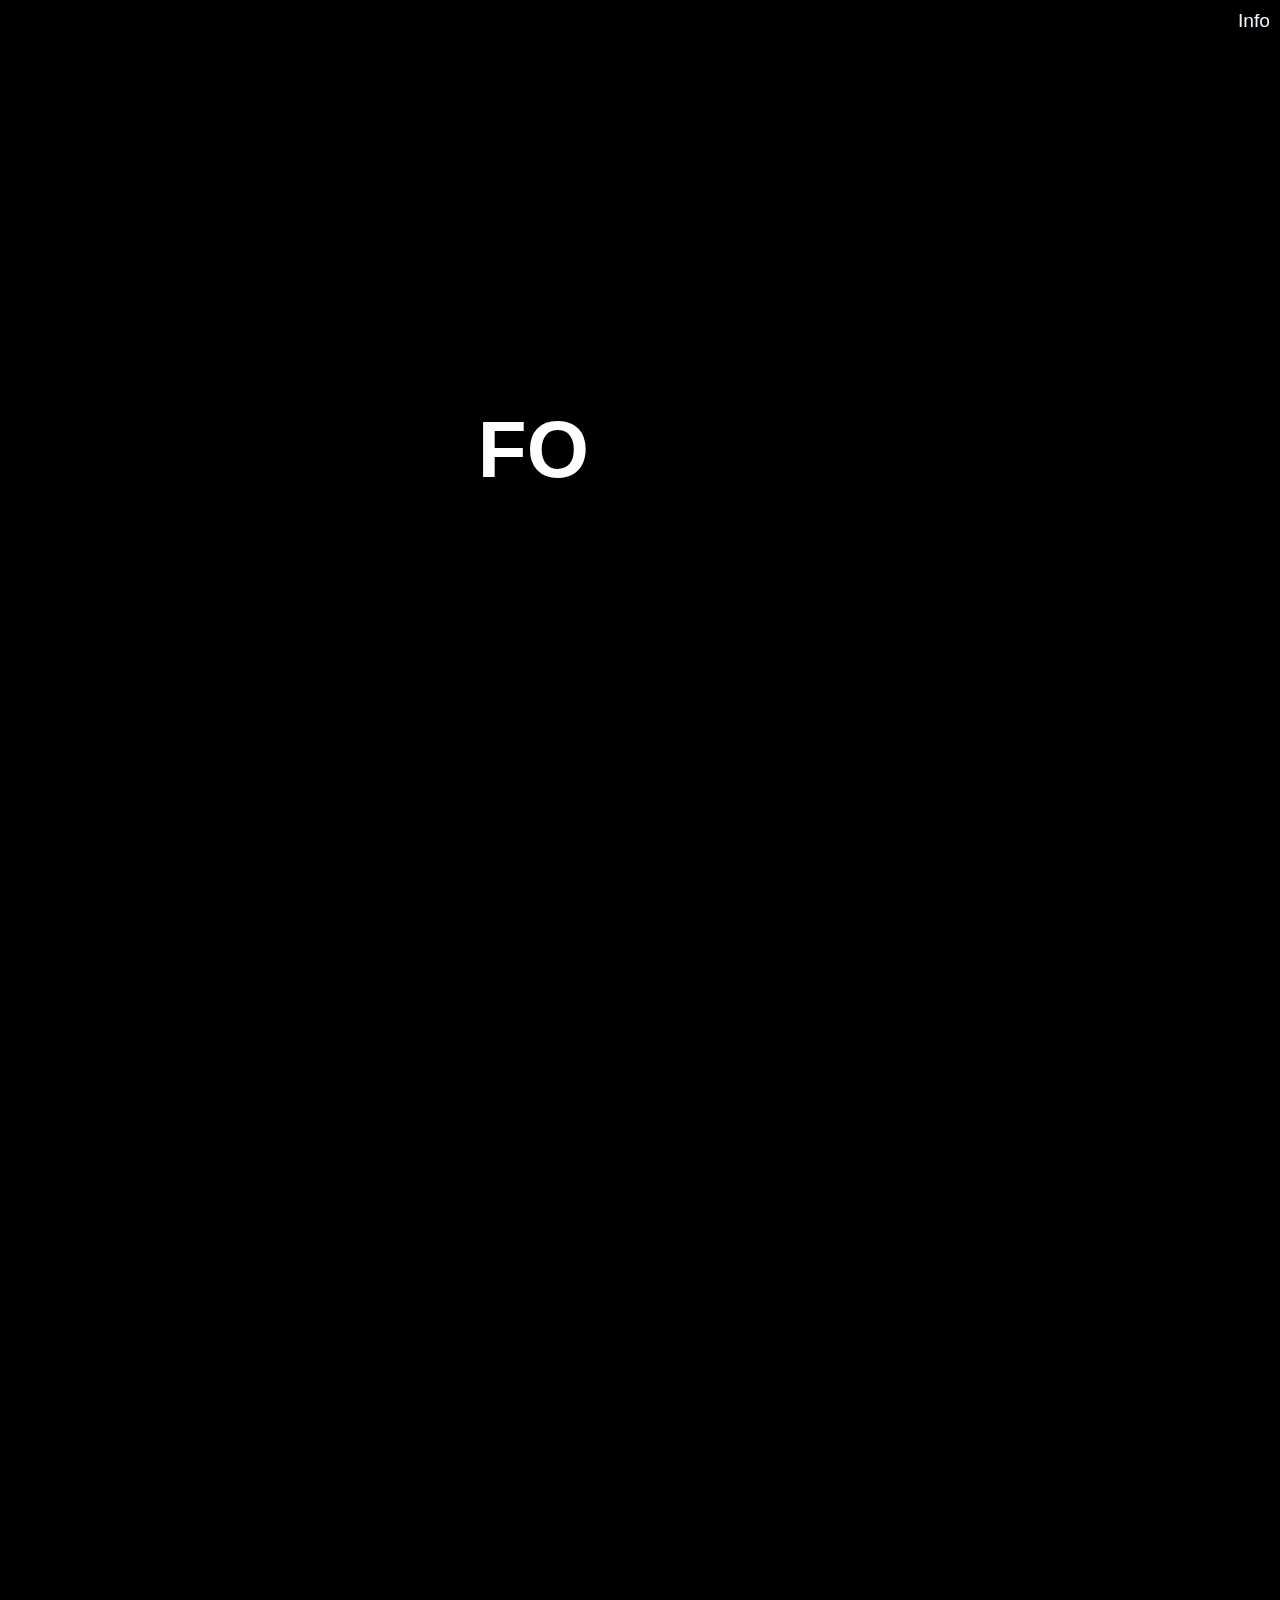
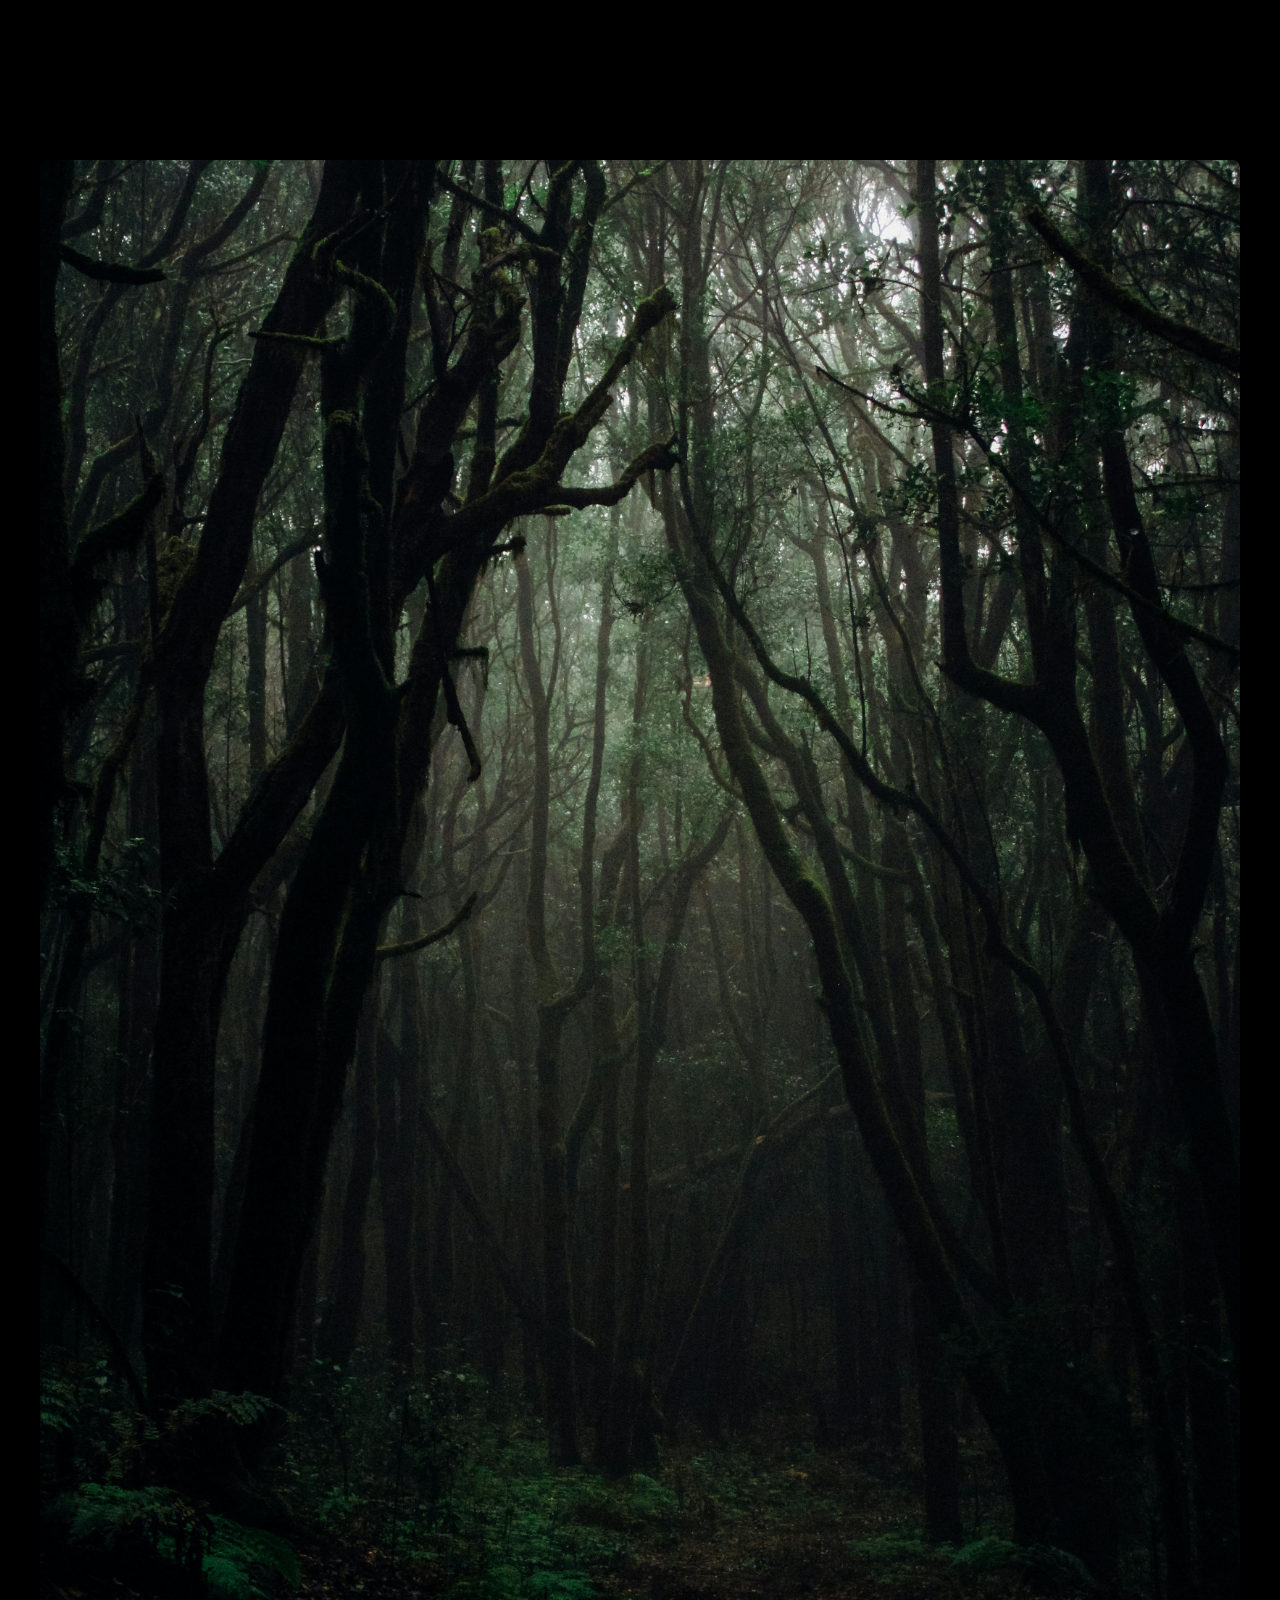
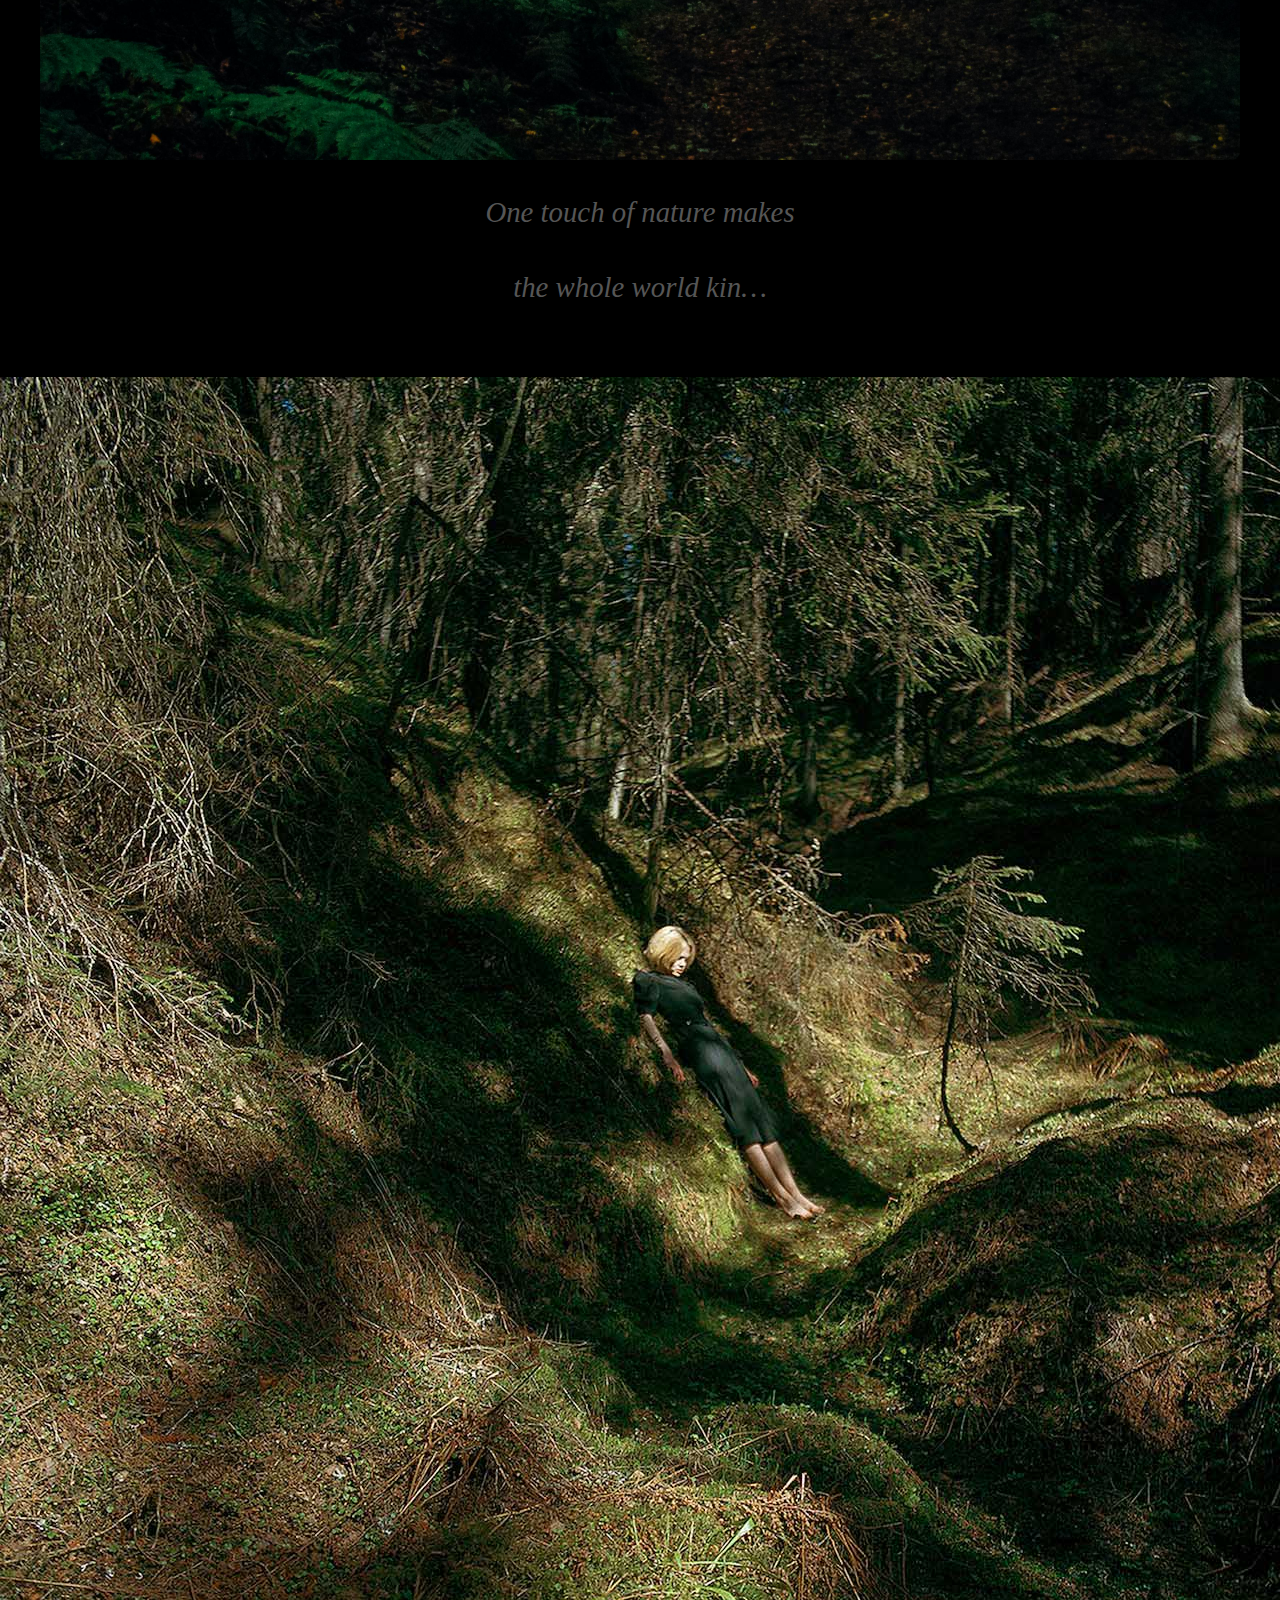
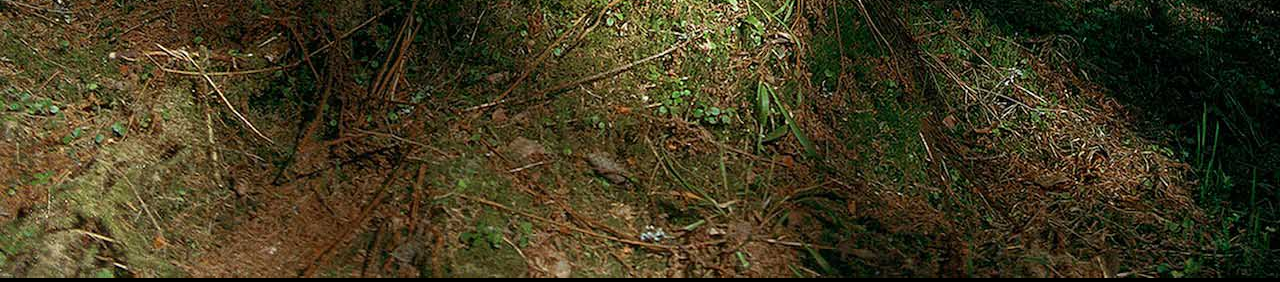
==== index.html @ b98277b2 "Add files via upload" ====
<!DOCTYPE html>
<html lang="en">
<head>
  <meta charset="UTF-8">
  <meta name="viewport" content="width=device-width, initial-scale=1.0">
  <title>Forest Effect</title>
  
  
  <link rel="stylesheet" href="forest1.css">
</head>
<body>
 
  <a class="info-link" href="info page.html" target="_blank">Info</a>


  <div class="container">
    <span class="fragment">F</span>
    <span class="fragment">O</span>
    <span class="fragment">R</span>
    <span class="fragment">E</span>
    <span class="fragment">S</span>
    <span class="fragment">T</span>
  </div>


  <div class="spacer"></div>

 
  <div class="image-container">
    <img src="images/for1.jpg" alt="Forest Image">
  </div>

 
  <script src="forest1.js"></script>

  <div class="spacer-paragraph"></div>
 
 <p> 
  One touch of nature makes </p> <p>the whole world kin…
  
 </p>
 
 <spacer-paragraph>— TROILUS AND CRESSIDA, ACT 3 SCENE 3, Shakespeare  </spacer-paragraph>


 <div class="image">
  <img src="images/Photo__Noora.jpg" alt="">
</div>

</body>
</html>
---- forest1.css ----
body {
    background-color: rgb(0, 0, 0);
    color: aliceblue;
    font-family: 'Punto', sans-serif;
    margin: 0;
    padding: 0;
    overflow-x: hidden;
  }
  
  .info-link {
    position: fixed;
    top: 10px;
    right: 10px;
    text-decoration: none;
    font-size: 1.2rem;
    color: aliceblue;
    transition: font-size 0.2s ease;
  }
  
  .info-link:hover {
    font-size: 1.5rem;
  }
  
  .container {
    display: flex;
    justify-content: center;
    align-items: center;
    height: 100vh;
    text-align: center;
  }
  
  .fragment {
    font-size: 5rem;
    font-weight: bold;
    display: inline-block;
    color: white;
  }
  
  .image-container {
    width: 100%;
    display: flex;
    justify-content: center;
    align-items: center;
    margin-top: 50px;
  }
  
  .image-container img {
    width: 100%;
    max-width: 1200px;
    height: auto;
    border-radius: 8px;
  }

  .spacer {
    height: 90vh;
  }
  
 
  html {
    scroll-behavior: smooth;
  }


p {
  font-family: Georgia, italic,serif;
  font-size: 1.8rem;
  line-height: 1.6;
  max-width: 40em;
  margin: 1em auto;
  padding: 0;
  text-align: center;
  font-style: italic; 
  color: #555; 
}


spacer-paragraph {
    font-family: Georgia, serif;
    font-size: 0.9rem;
    font-style: italic;
    font-weight: 500; 
    color: #3c3c3c; 
    text-align: center;
    display: block; 
    margin: 1.5em auto; 
    opacity: 0; 
    transform: translateY(10px); 
    transition: opacity 0.8s ease-out, transform 0.8s ease-out; 
  }
  
  
  spacer-paragraph.visible {
    opacity: 1; 
    transform: translateY(0); 
  }
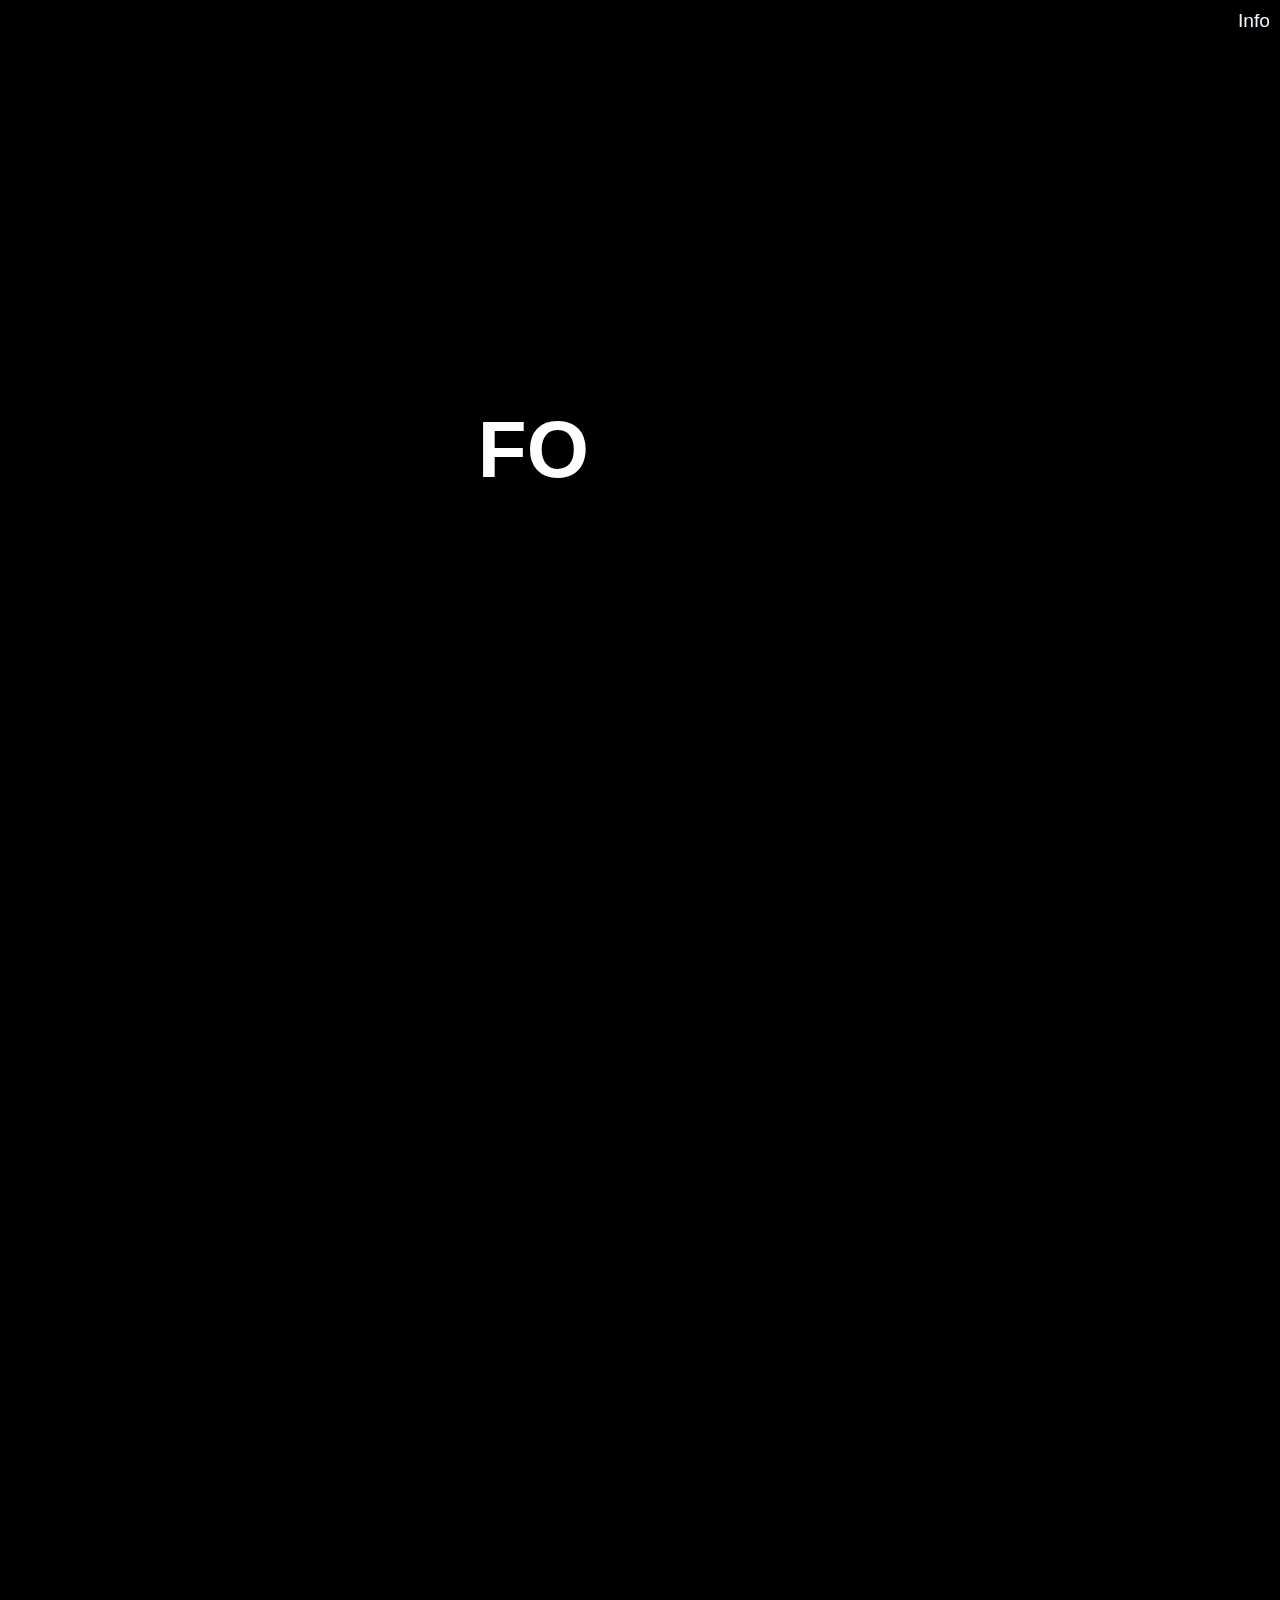
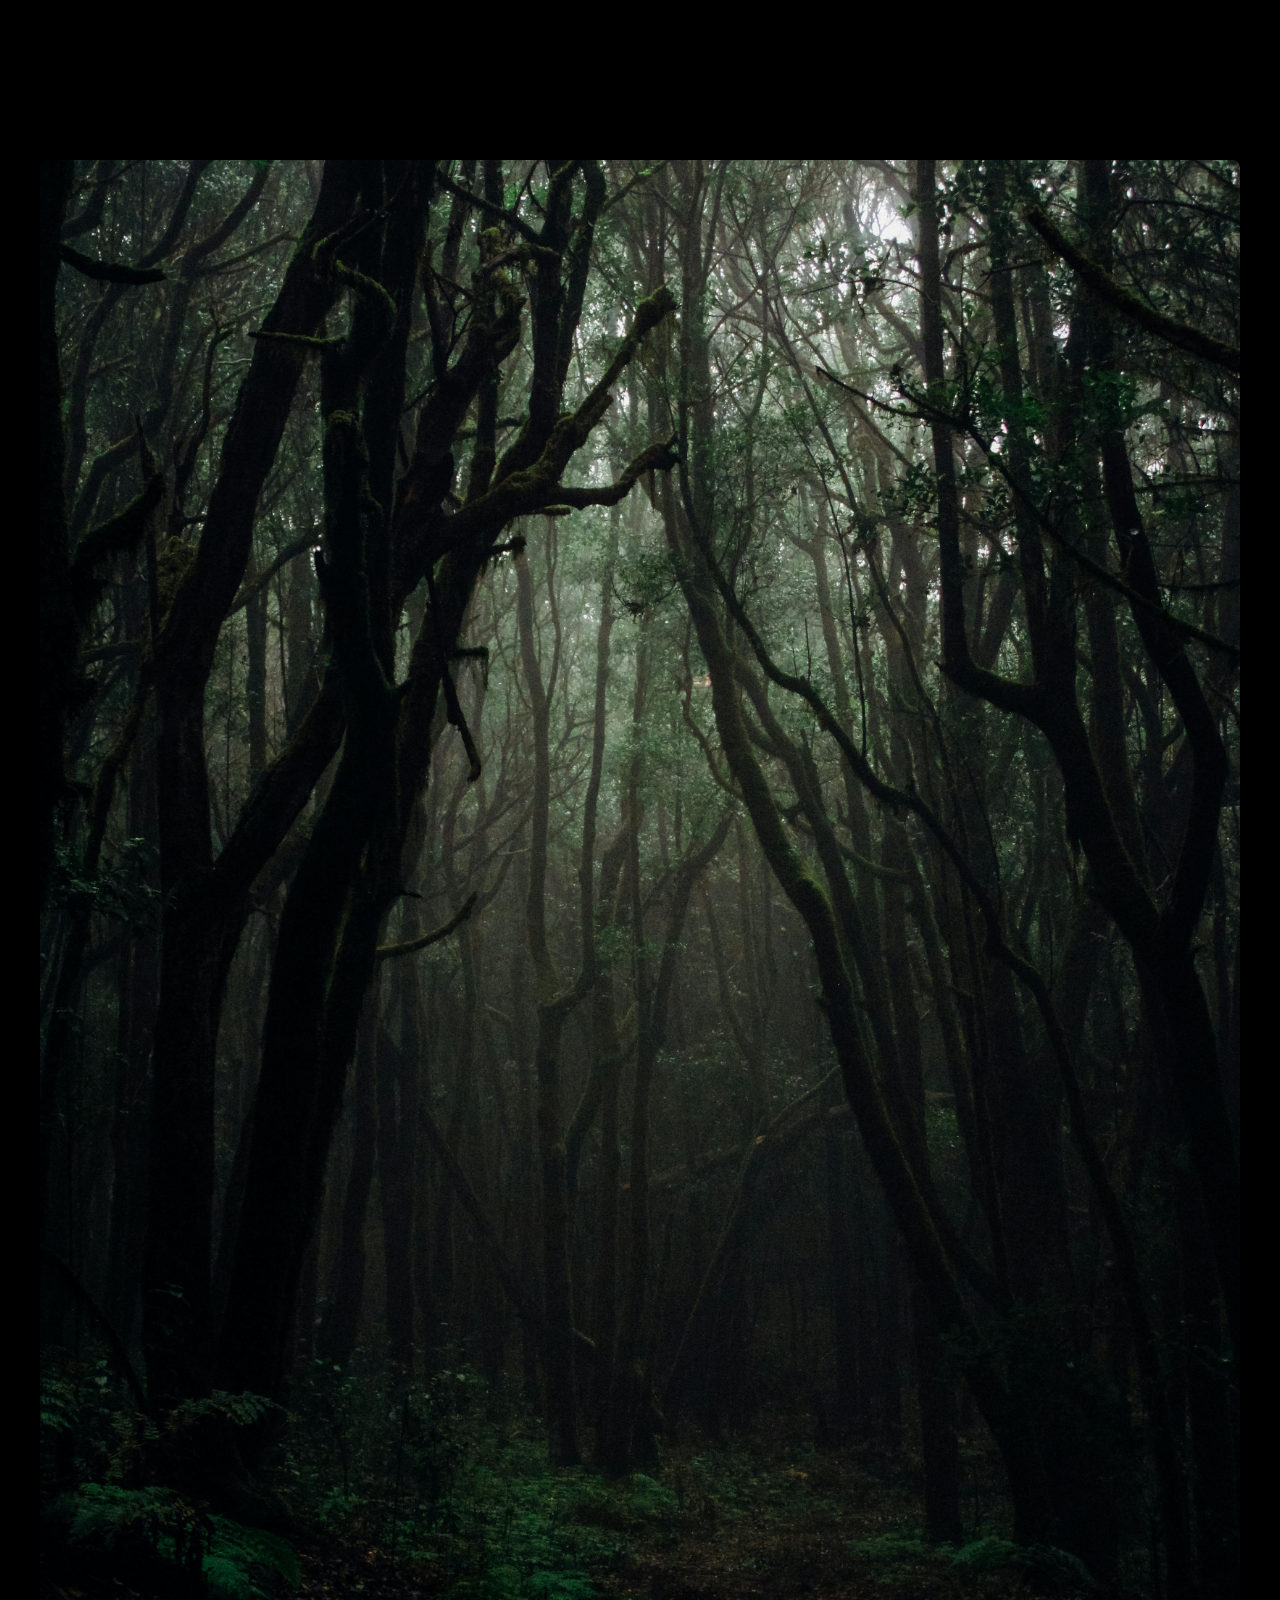
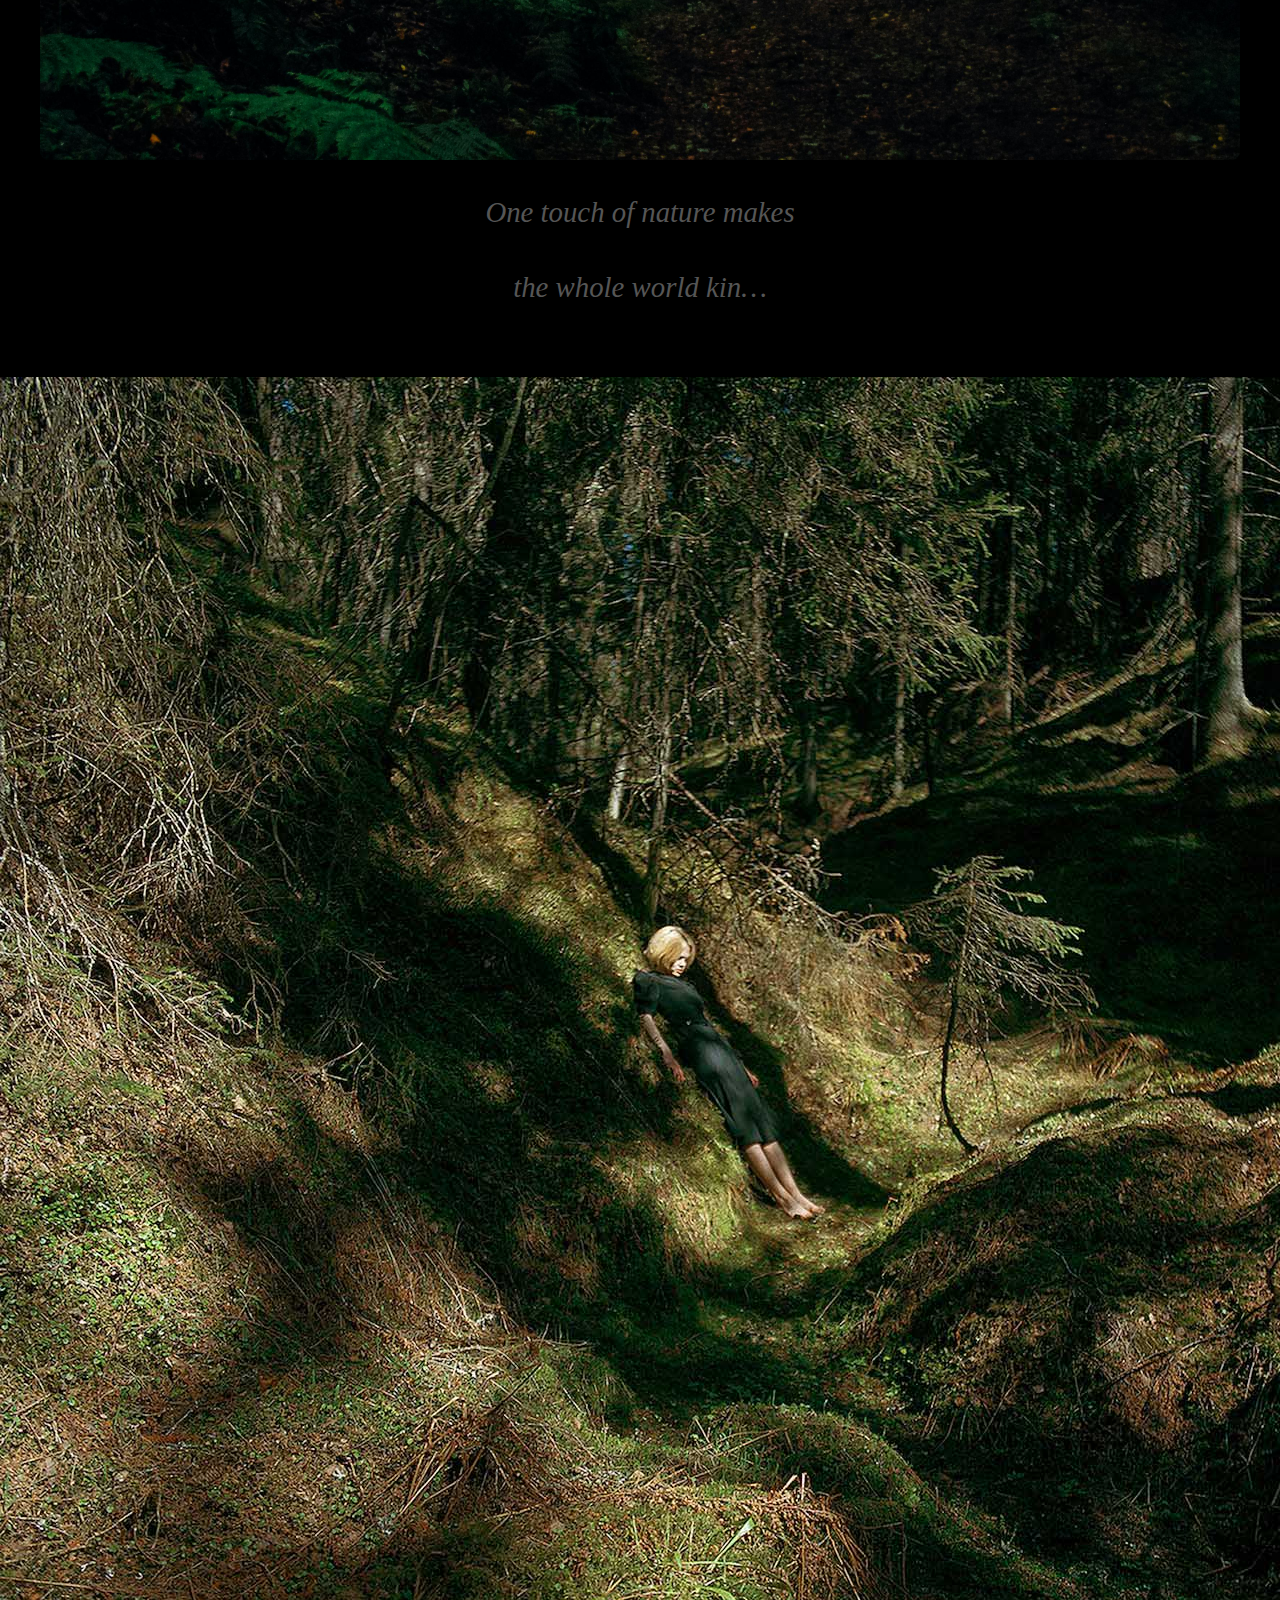
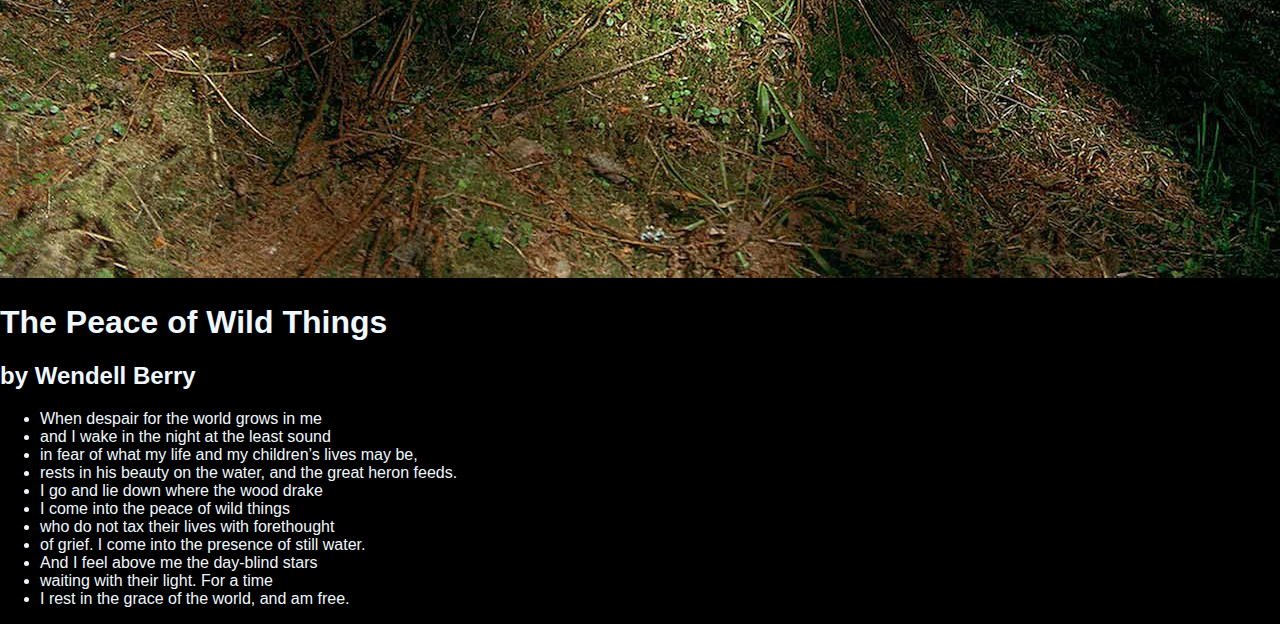
==== commit 7a840f46: "Update index.html" ====
--- a/index.html
+++ b/index.html
@@ -40,12 +40,39 @@
   
  </p>
  
- <spacer-paragraph>— TROILUS AND CRESSIDA, ACT 3 SCENE 3, Shakespeare  </spacer-paragraph>
+ <spacer-paragraph>— TROILUS AND CRESSIDA, ACT 3 SCENE 3, SHAKESPEARE  </spacer-paragraph>
 
 
- <div class="image">
+ <div class="fadein">
   <img src="images/Photo__Noora.jpg" alt="">
+
+
+
 </div>
+
+<div class="poem">
+  <h1>The Peace of Wild Things
+
+  </h1>
+  <h2>by Wendell Berry</h2>
+  <ul>
+  <li> When despair for the world grows in me </il>
+  
+  <li>and I wake in the night at the least sound</li>
+  <li>in fear of what my life and my children’s lives may be,</li>
+  <li> rests in his beauty on the water, and the great heron feeds. </li>
+    <li> I go and lie down where the wood drake</li>
+    <li>I come into the peace of wild things</li>
+    <li> who do not tax their lives with forethought</li>
+      <li>of grief. I come into the presence of still water.</li>
+      <li>And I feel above me the day-blind stars</li> 
+      <li>waiting with their light. For a time </li>
+      <li>I rest in the grace of the world, and am free.</li>
+  
+    </ul>
+  
+  </div>
+
 
 </body>
 </html>
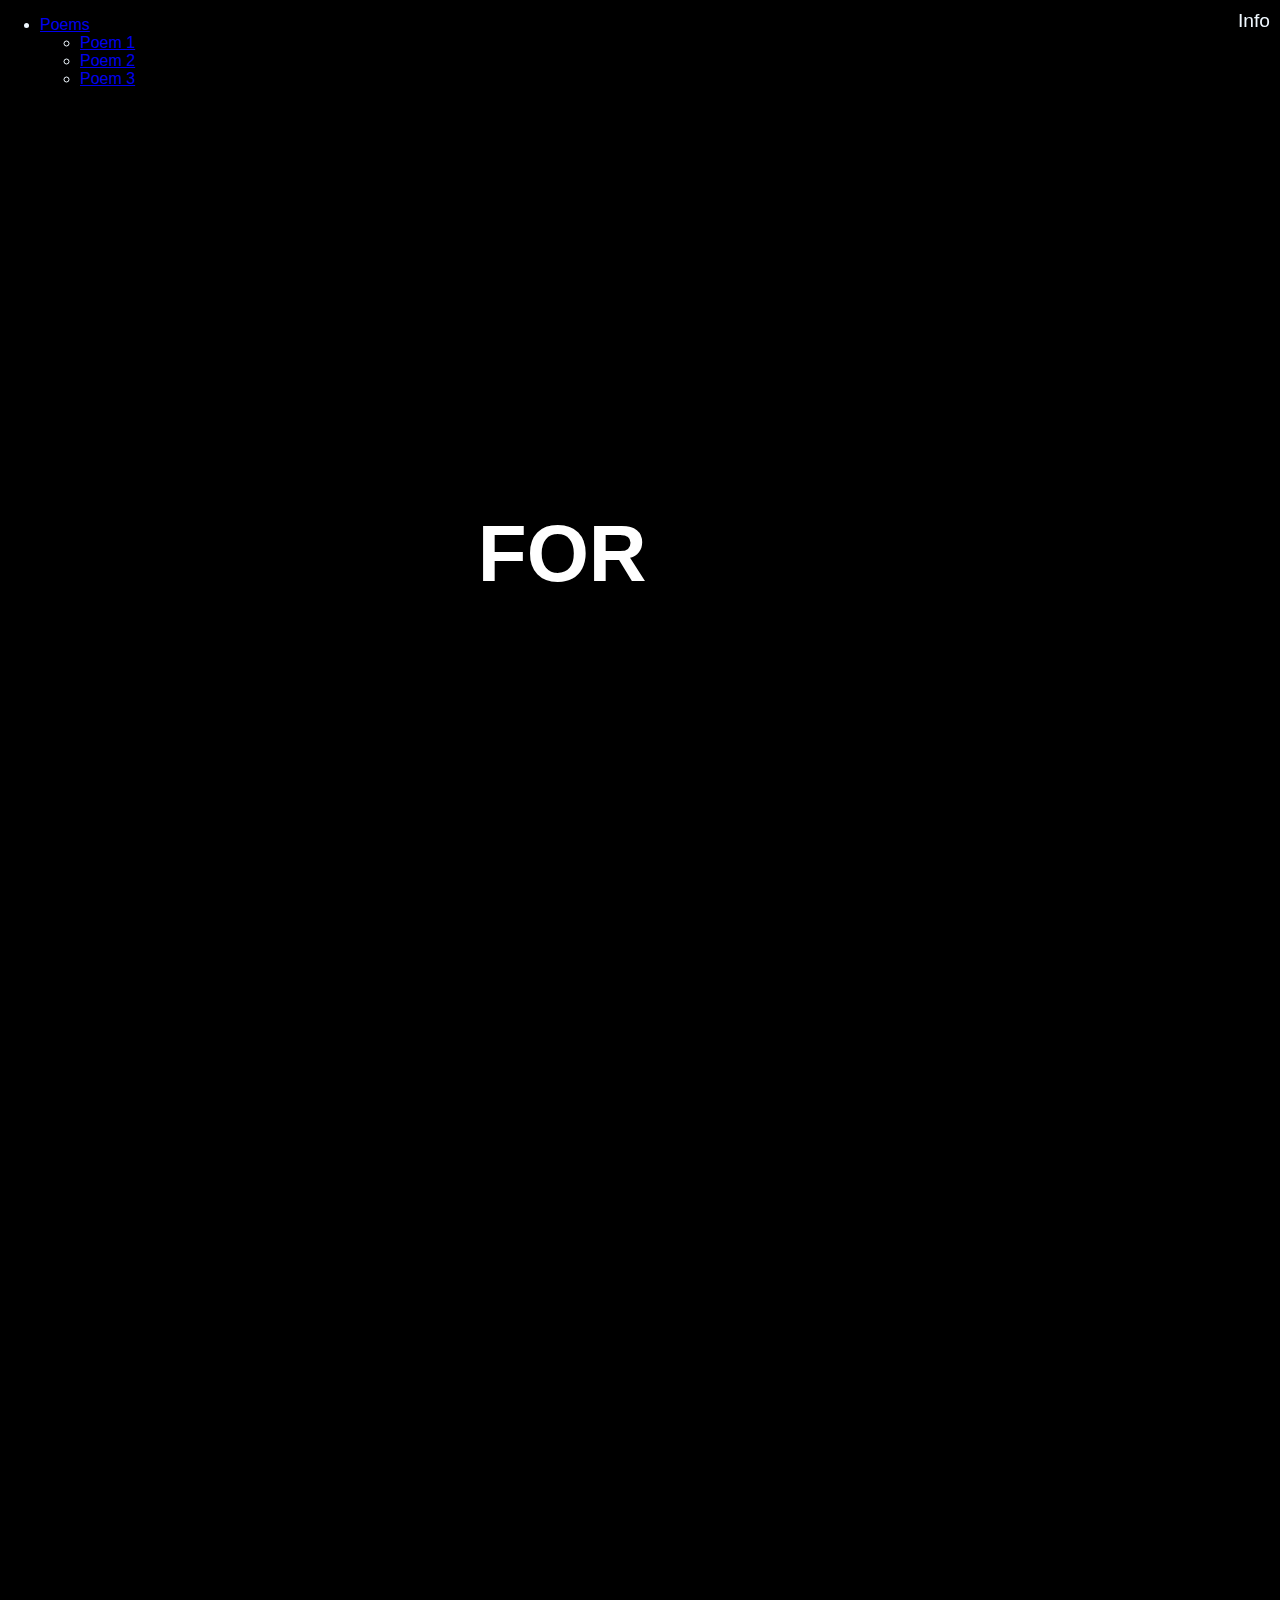
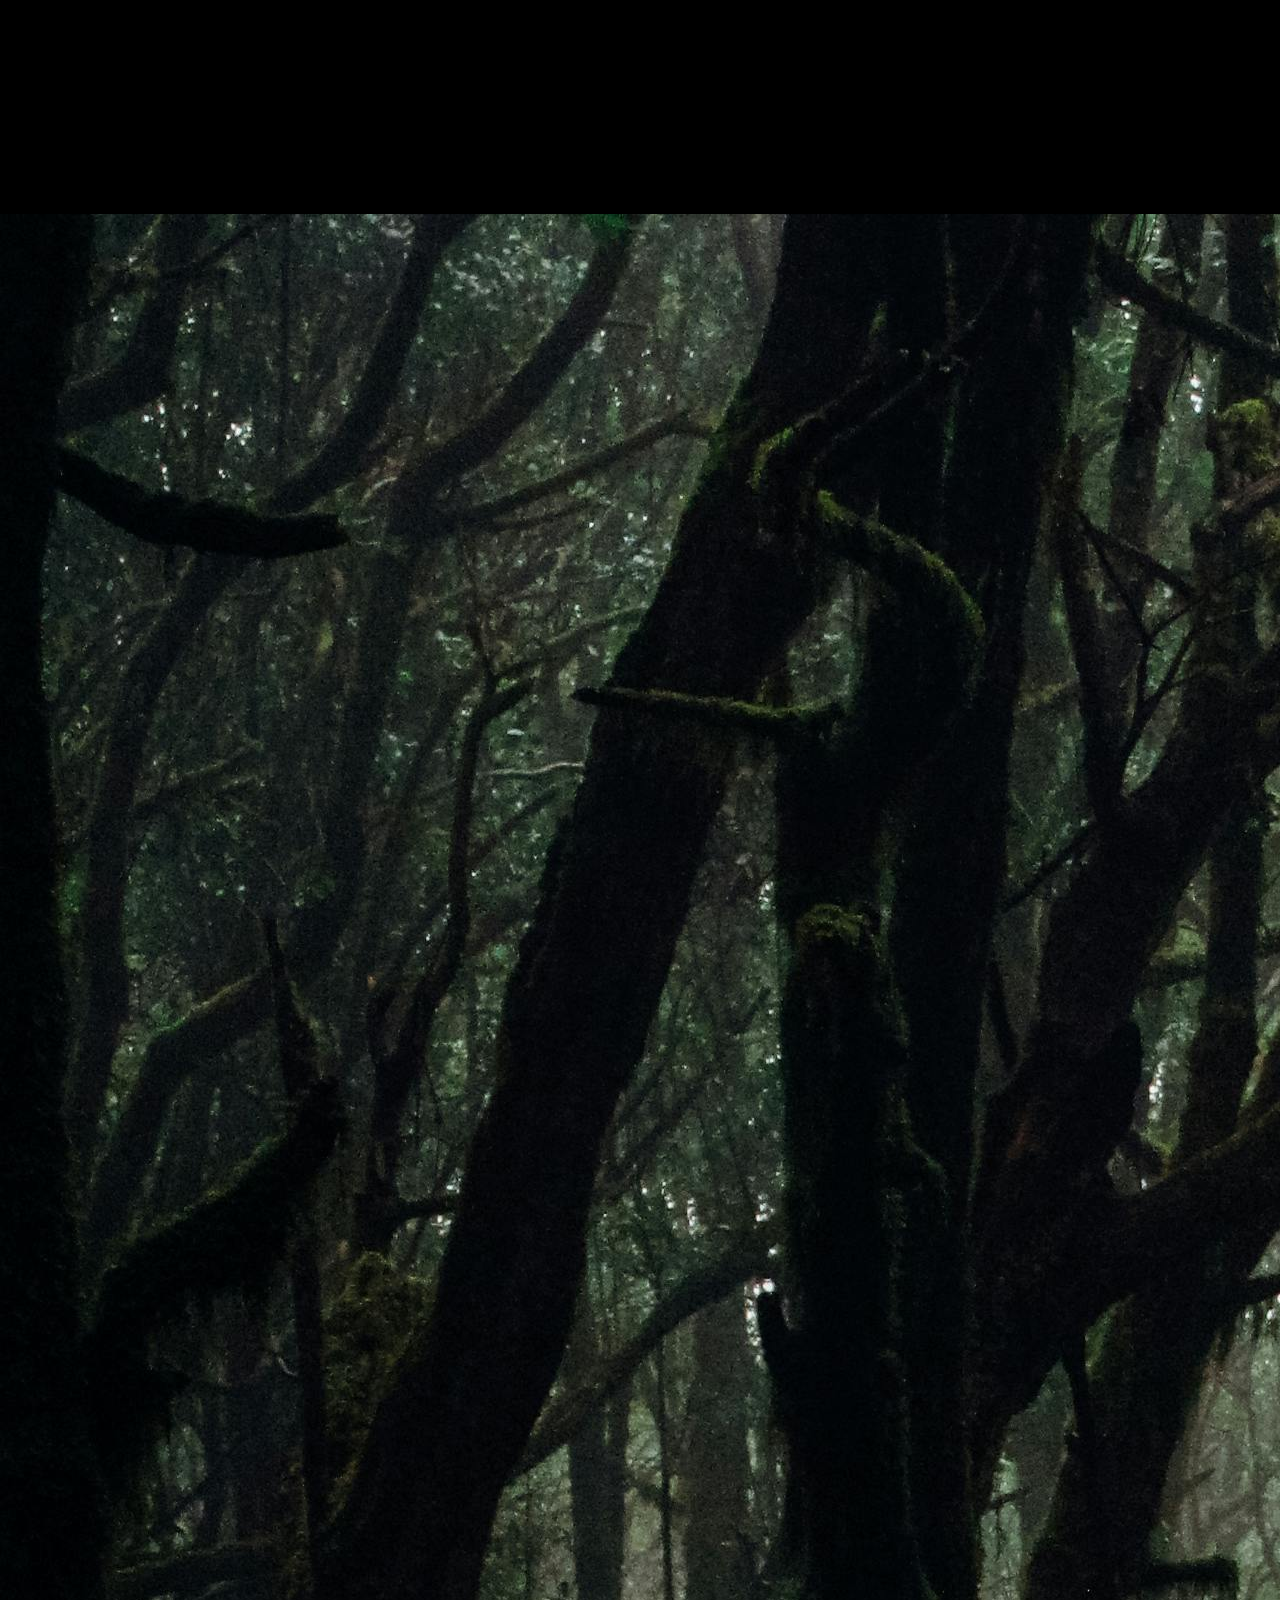
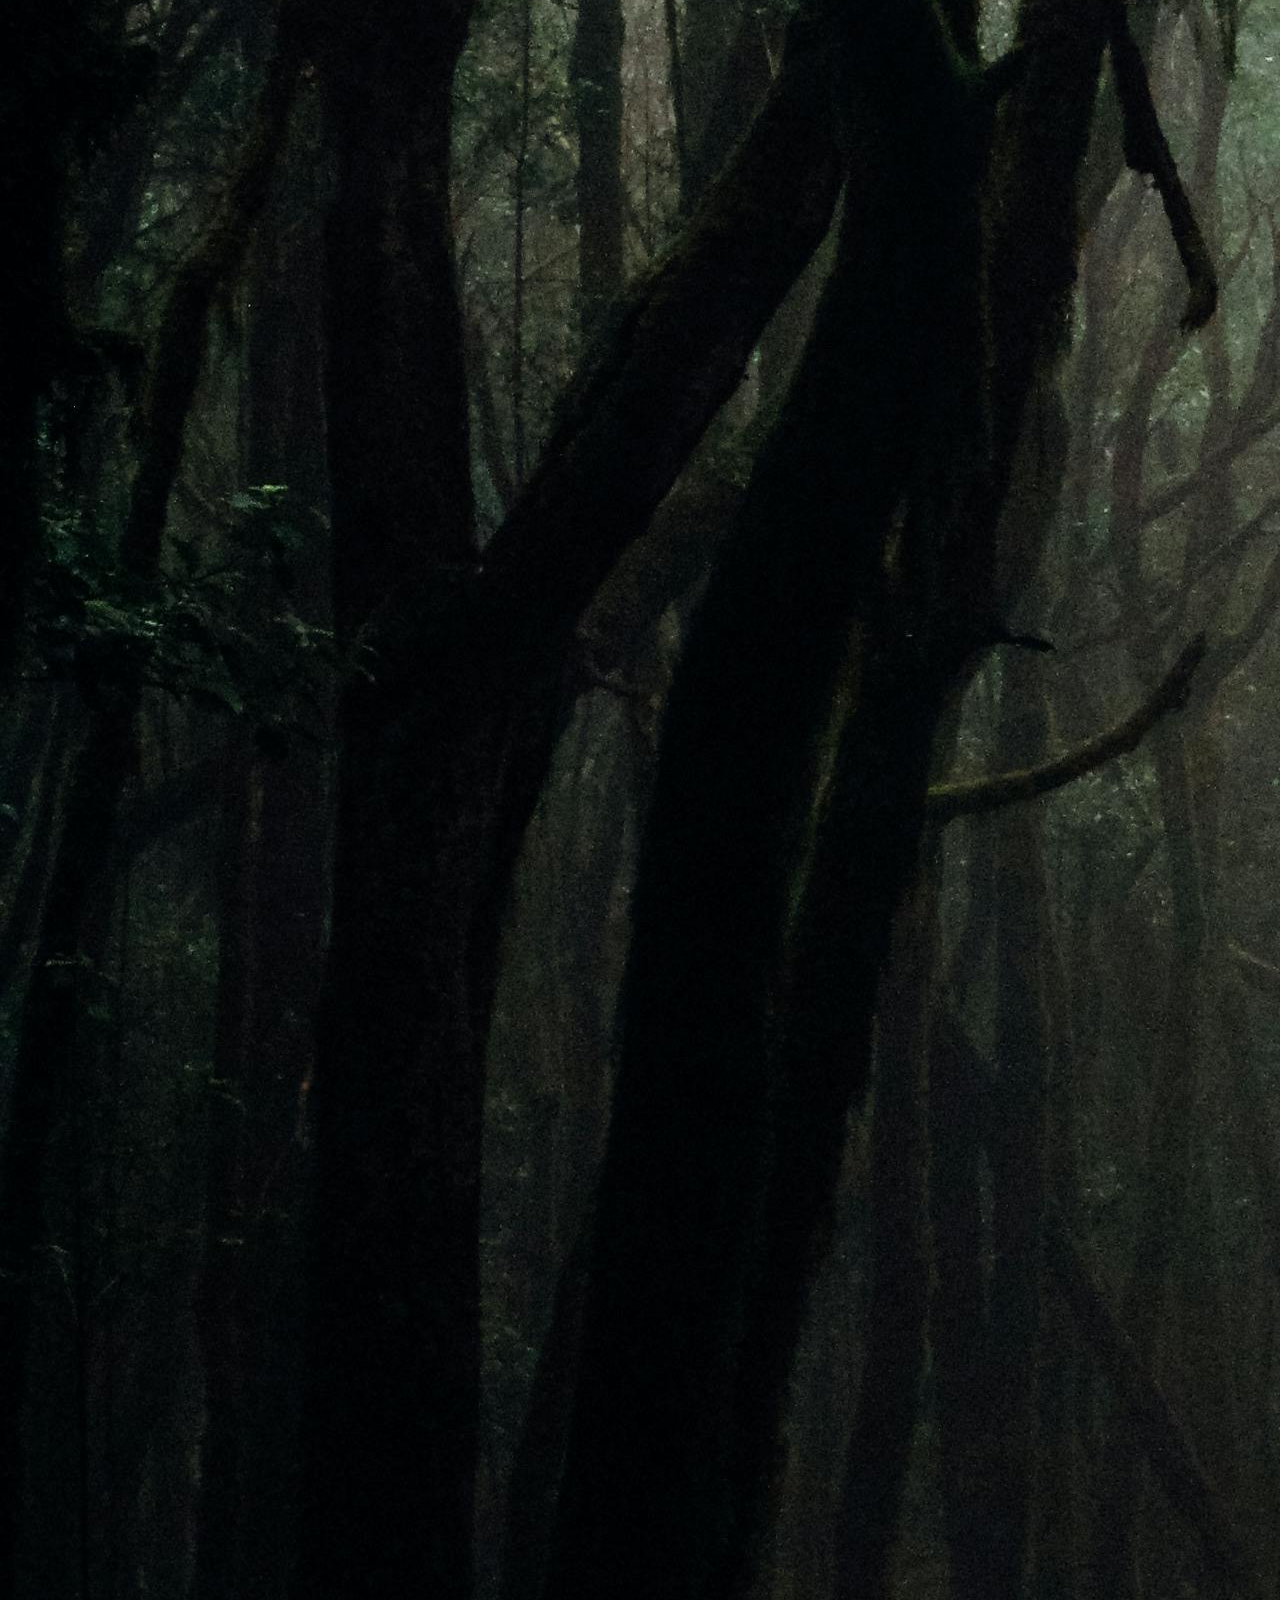
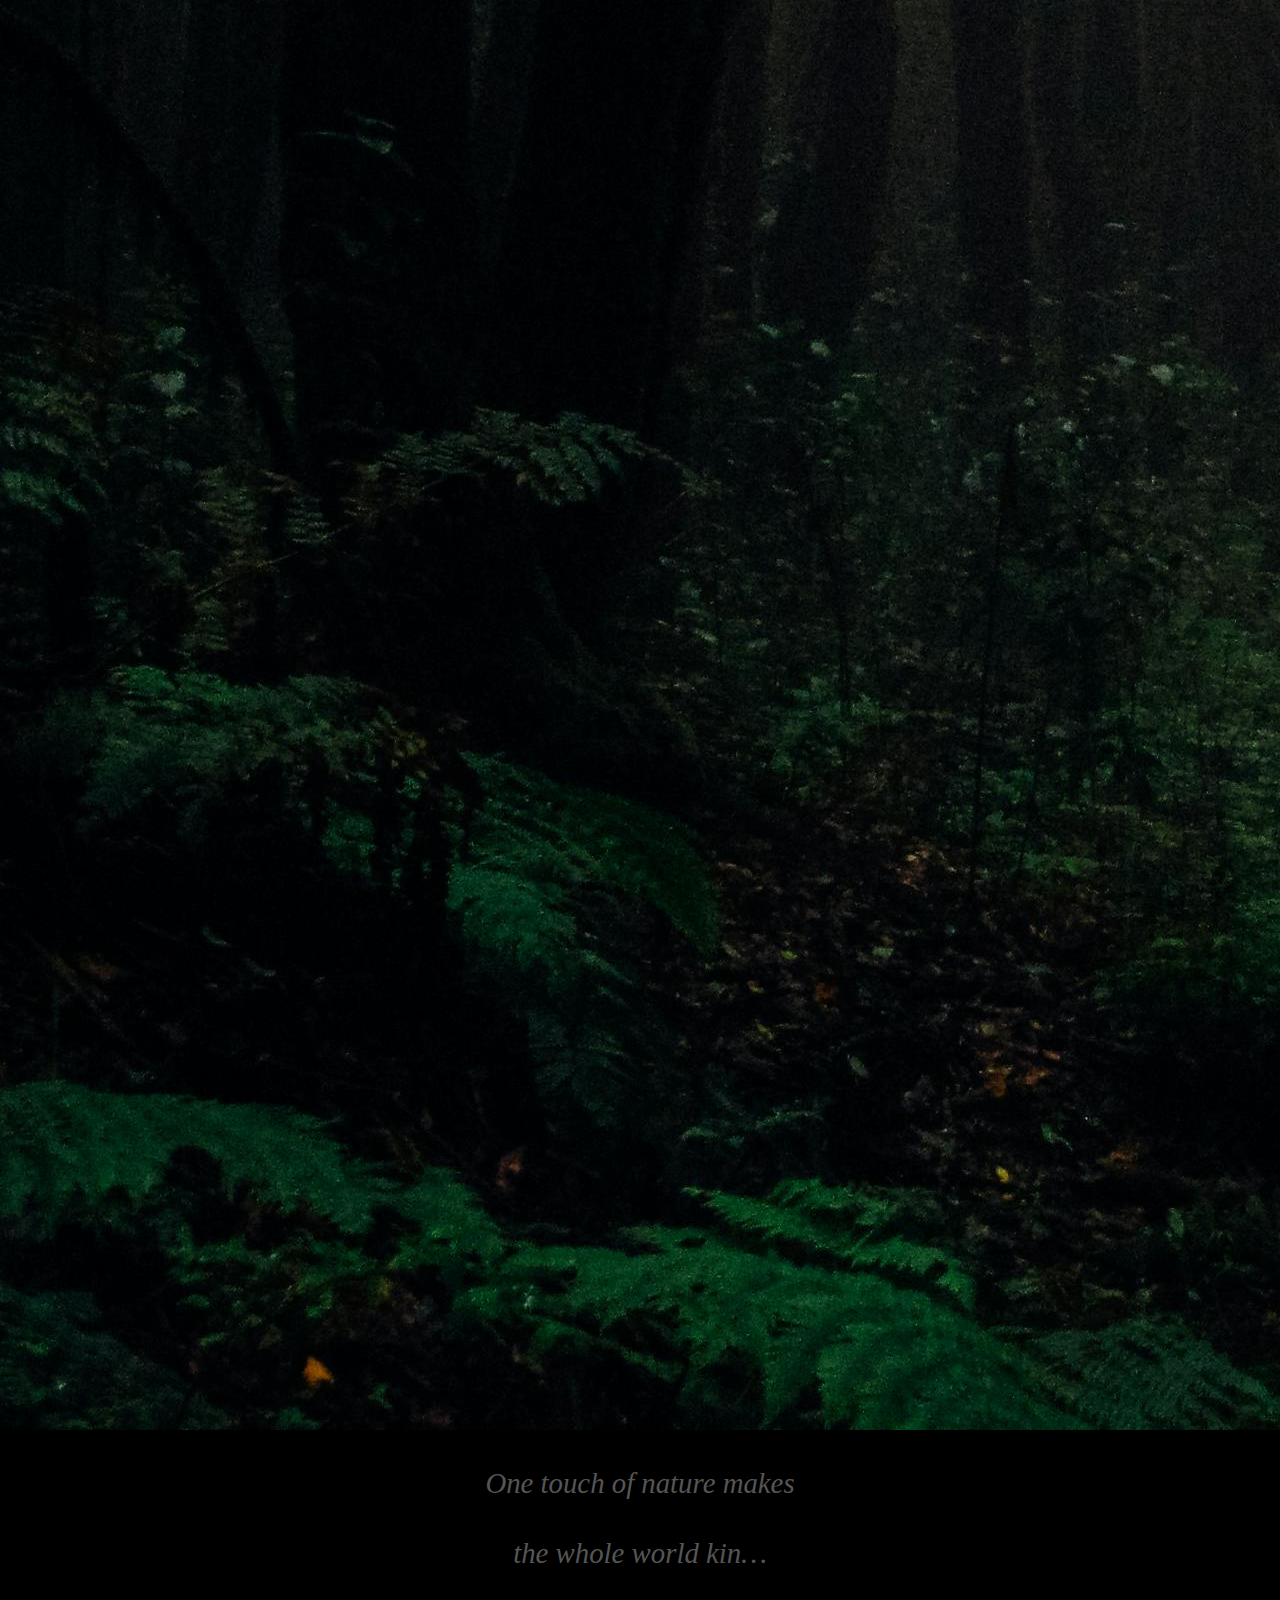
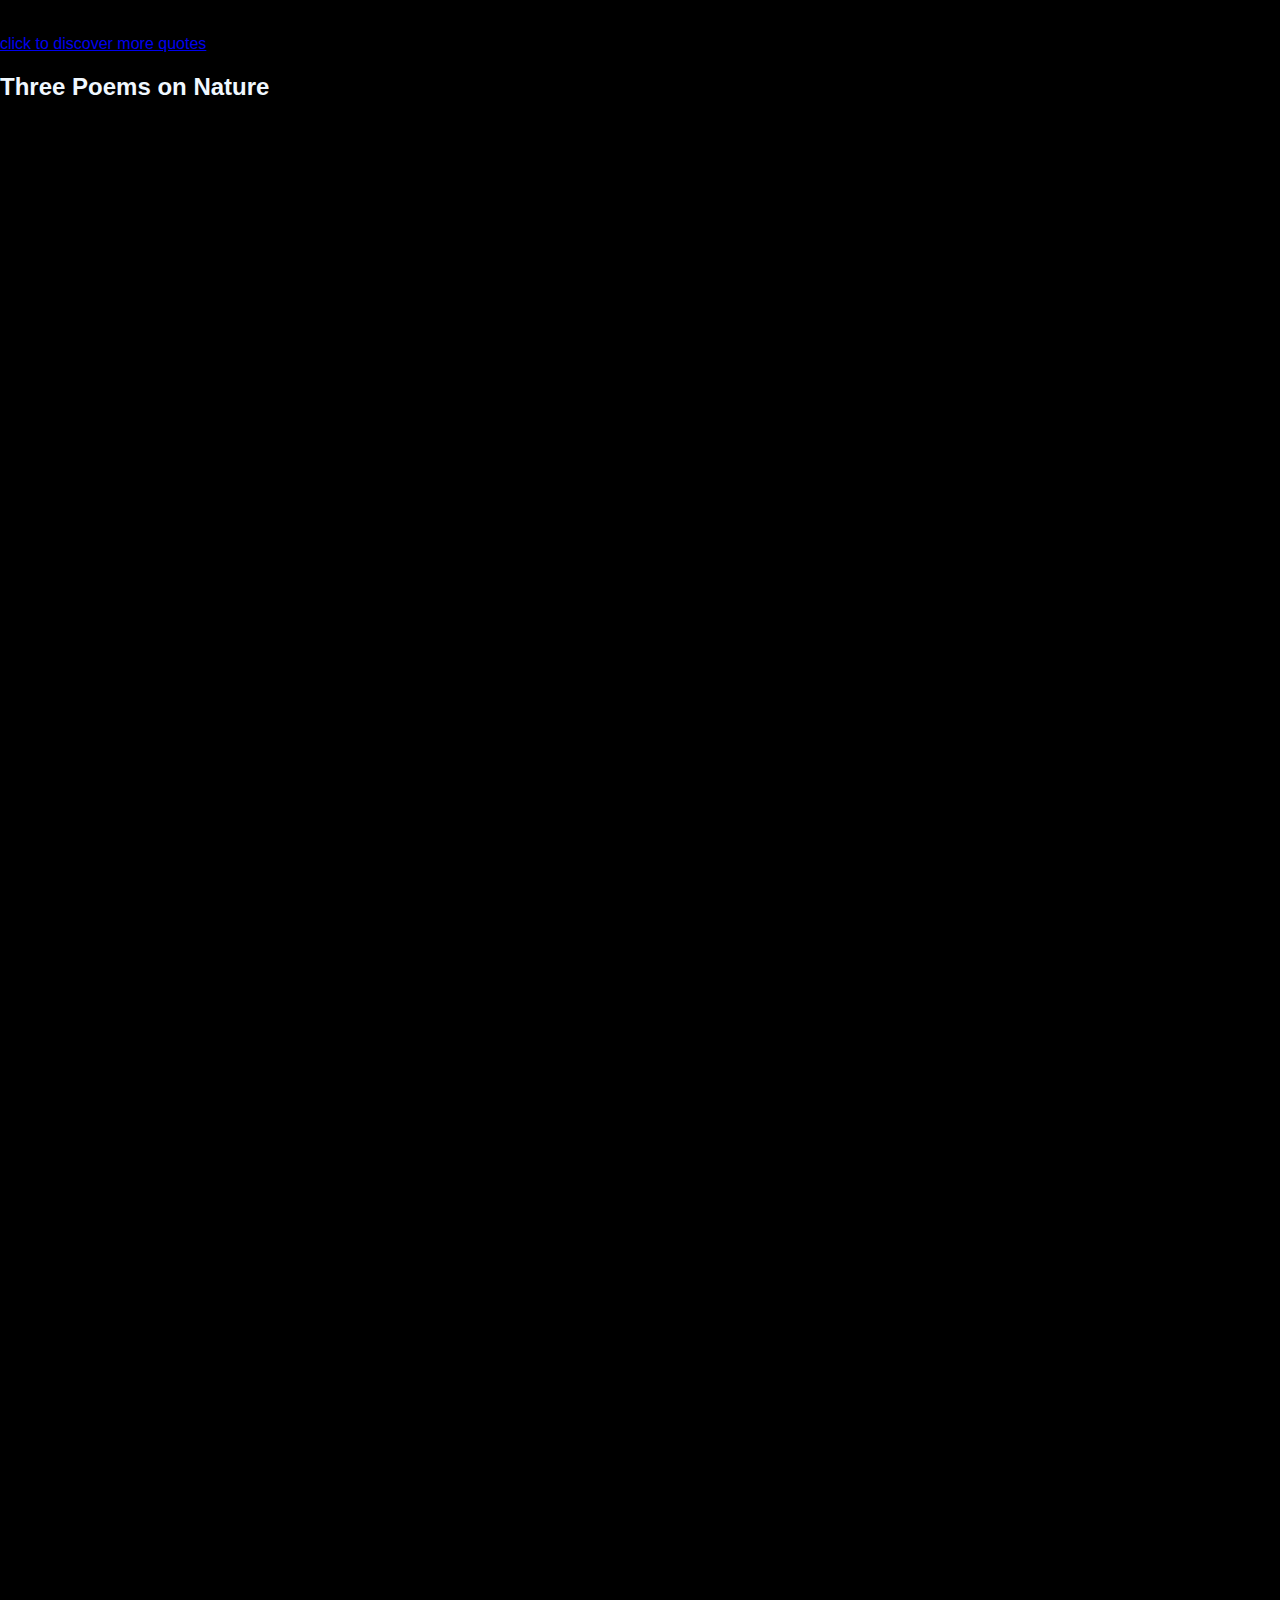
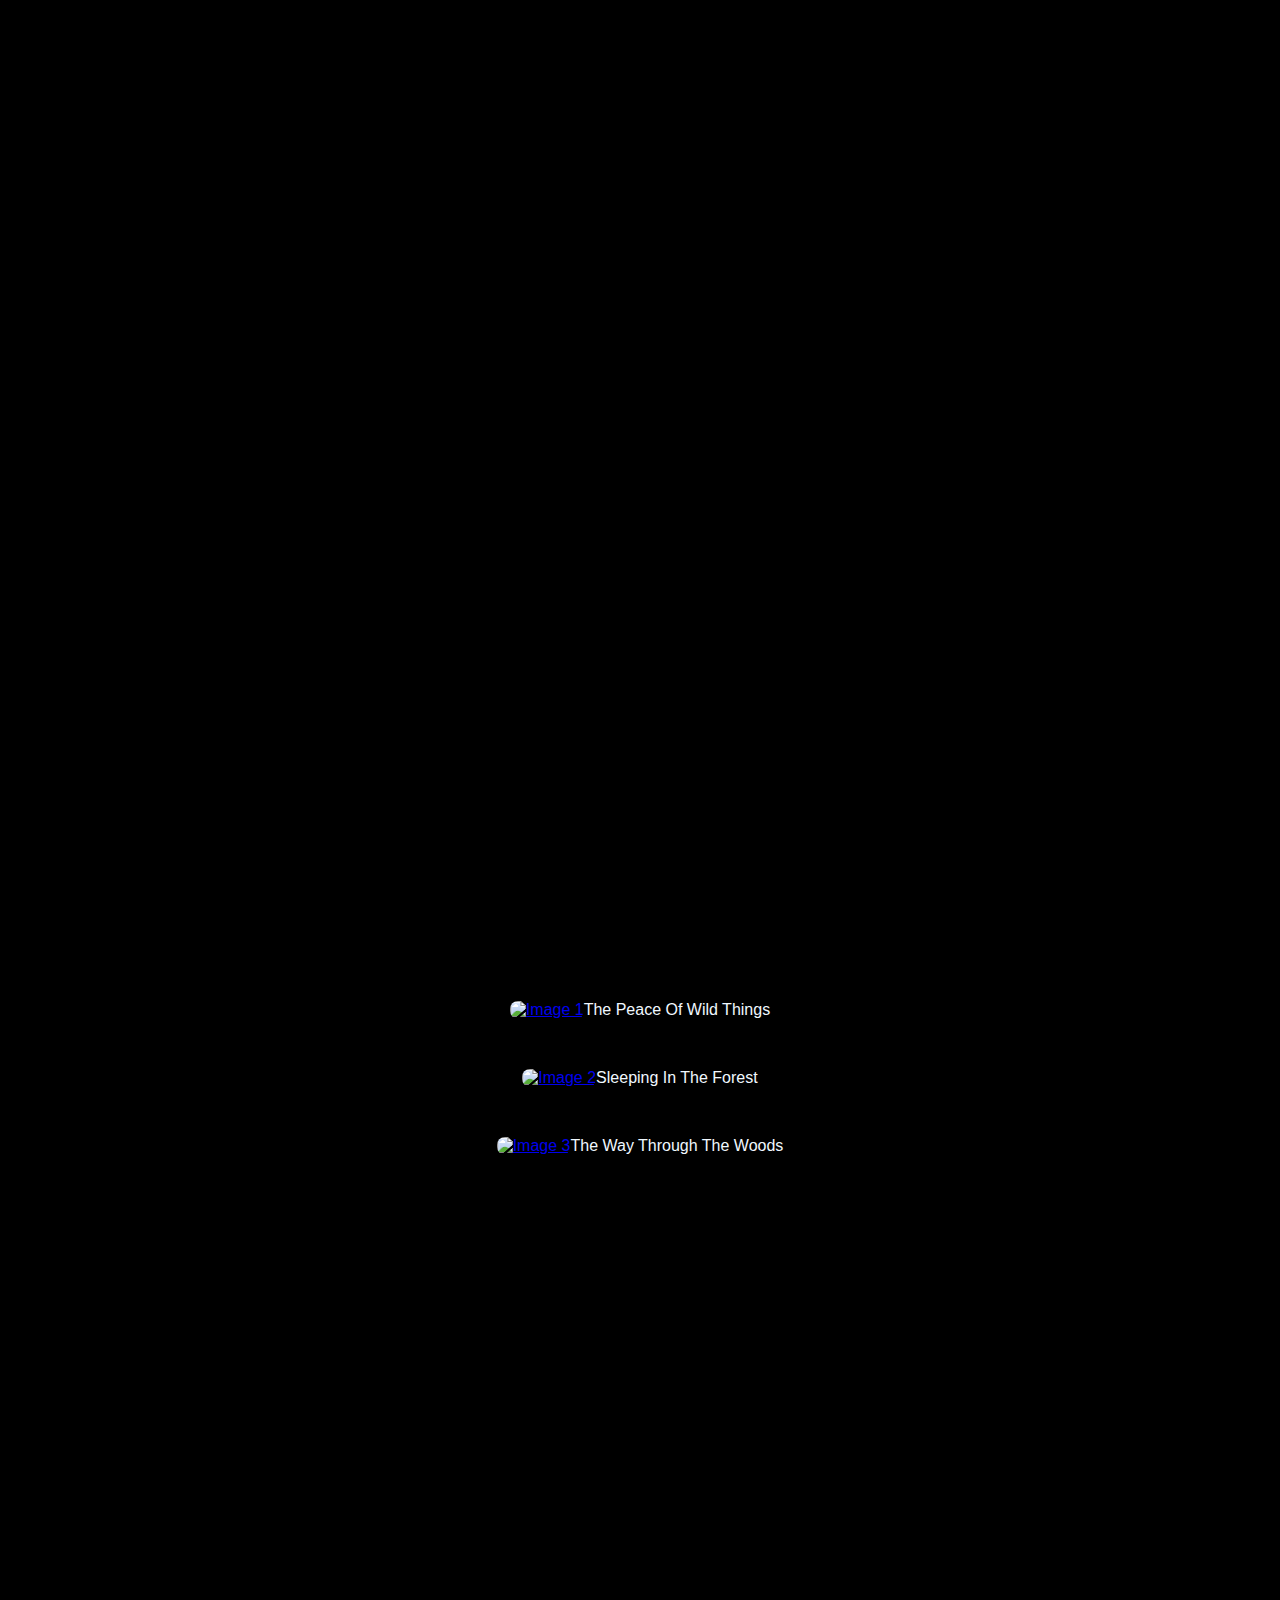
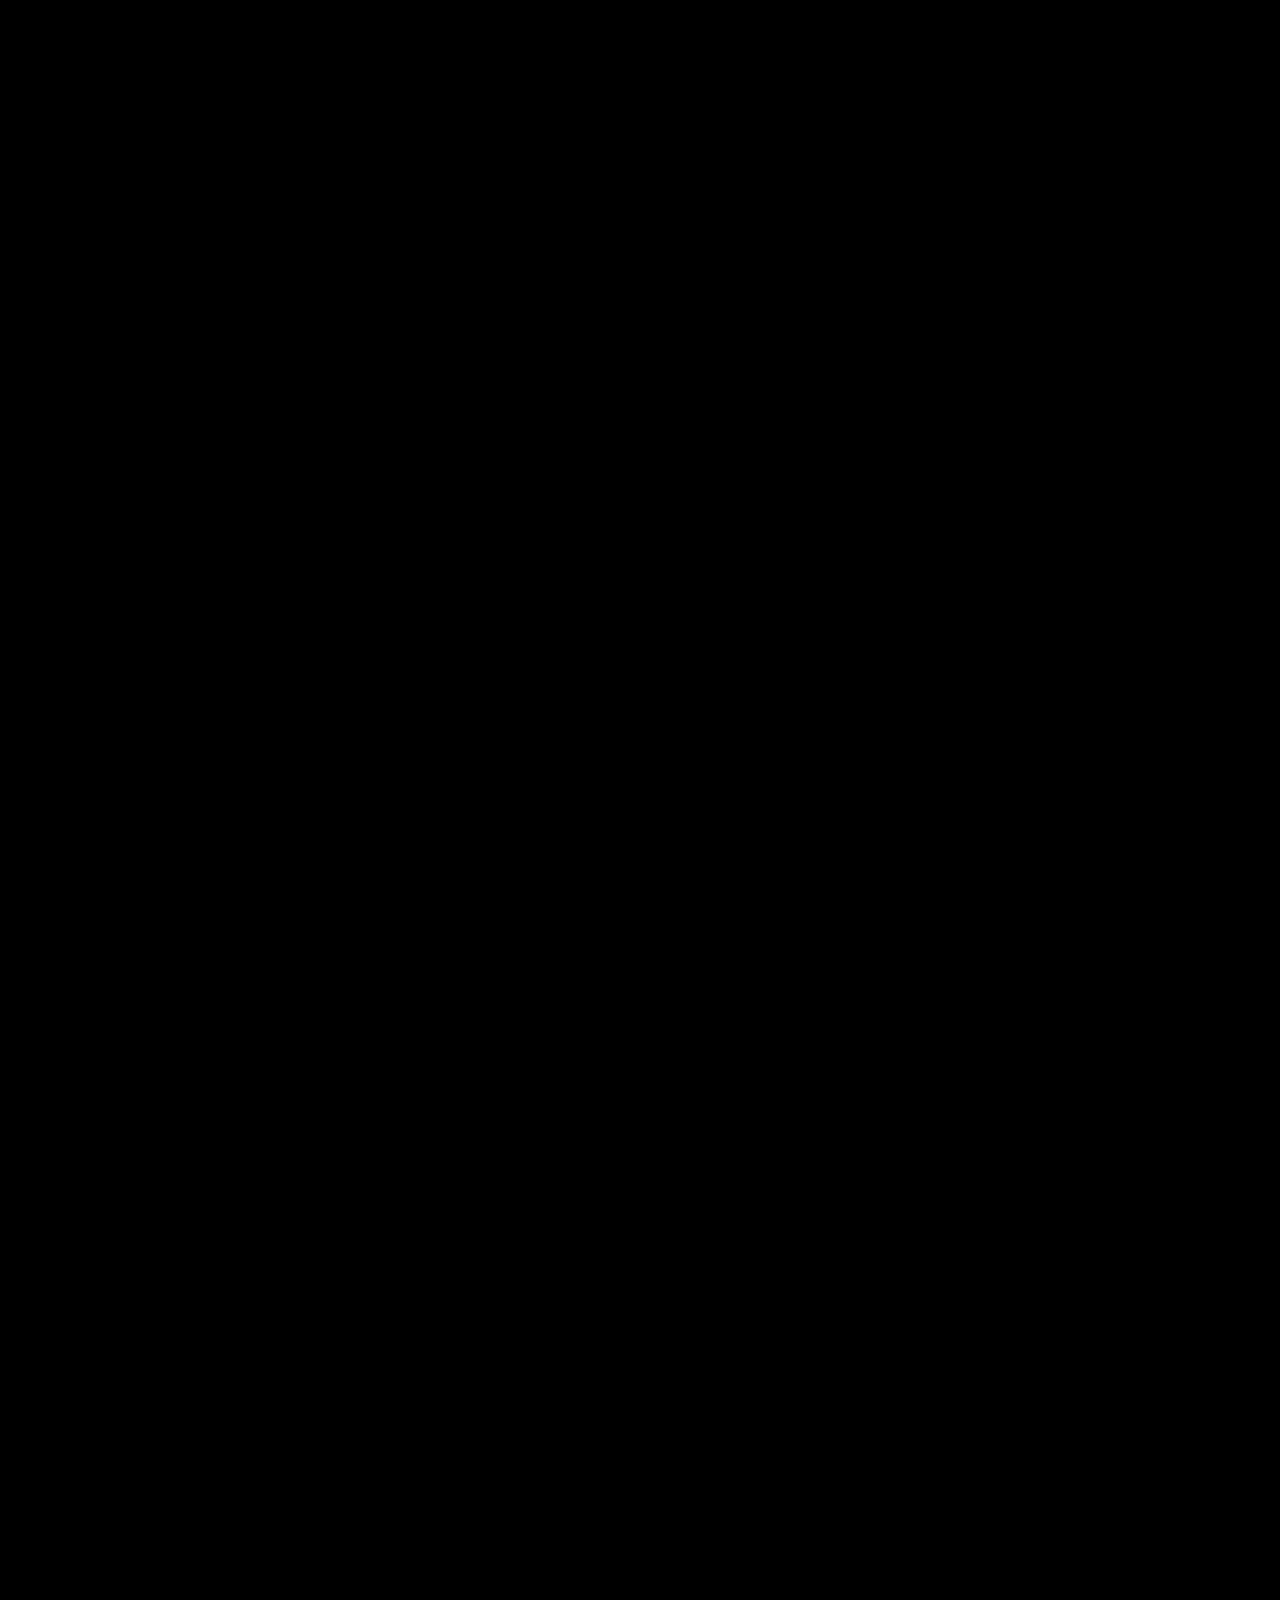
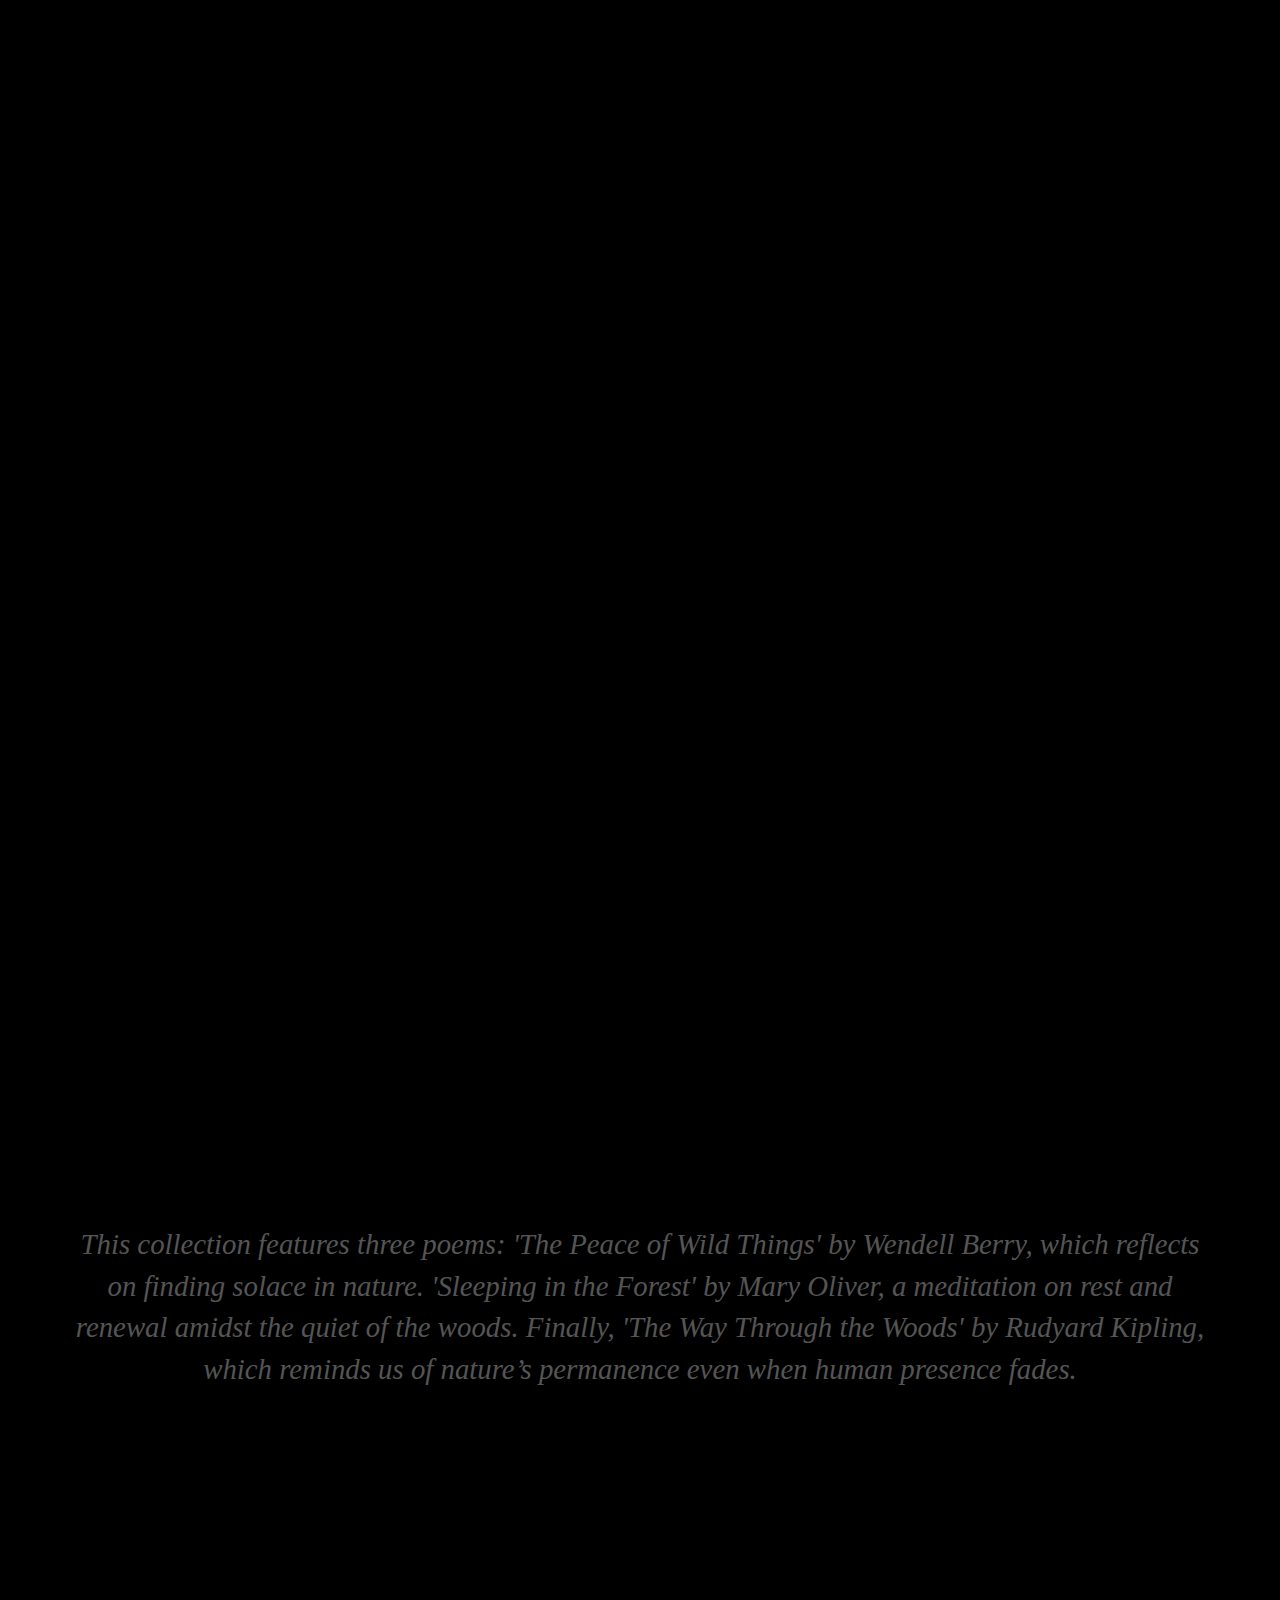
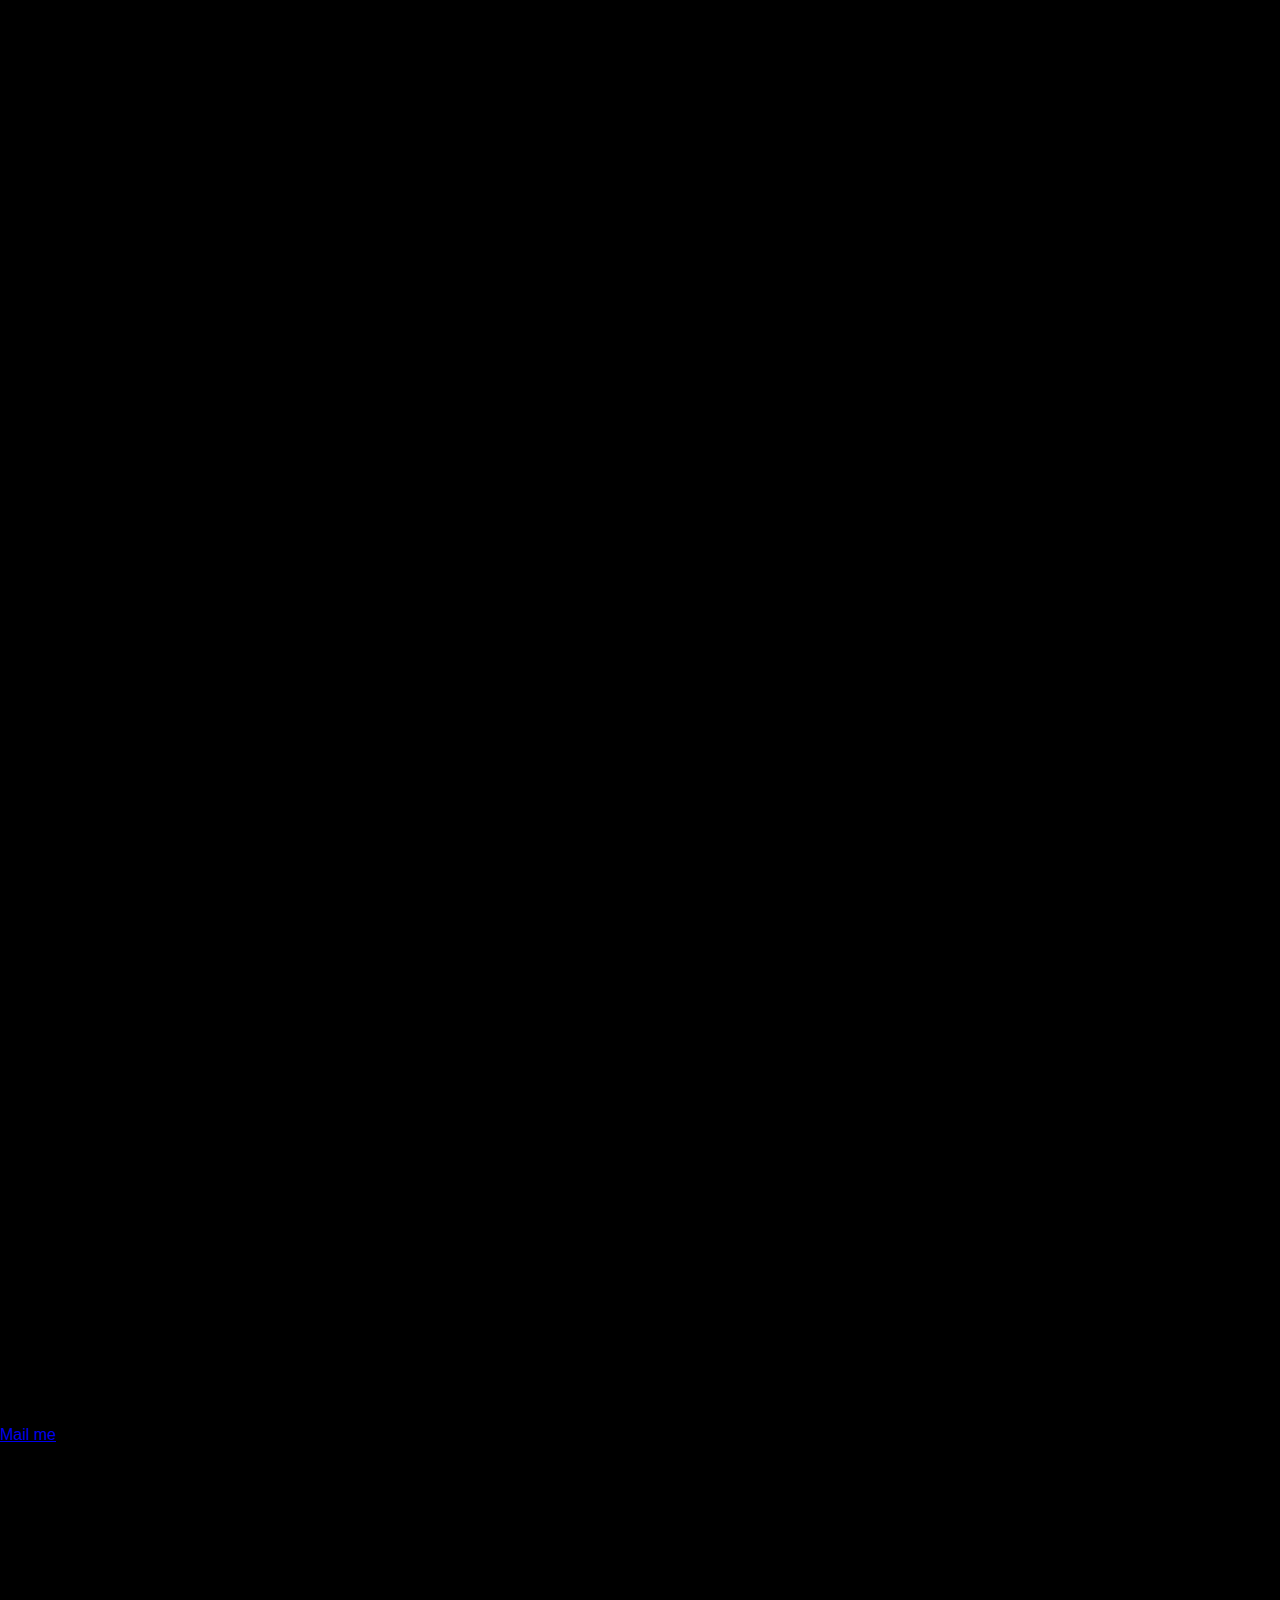
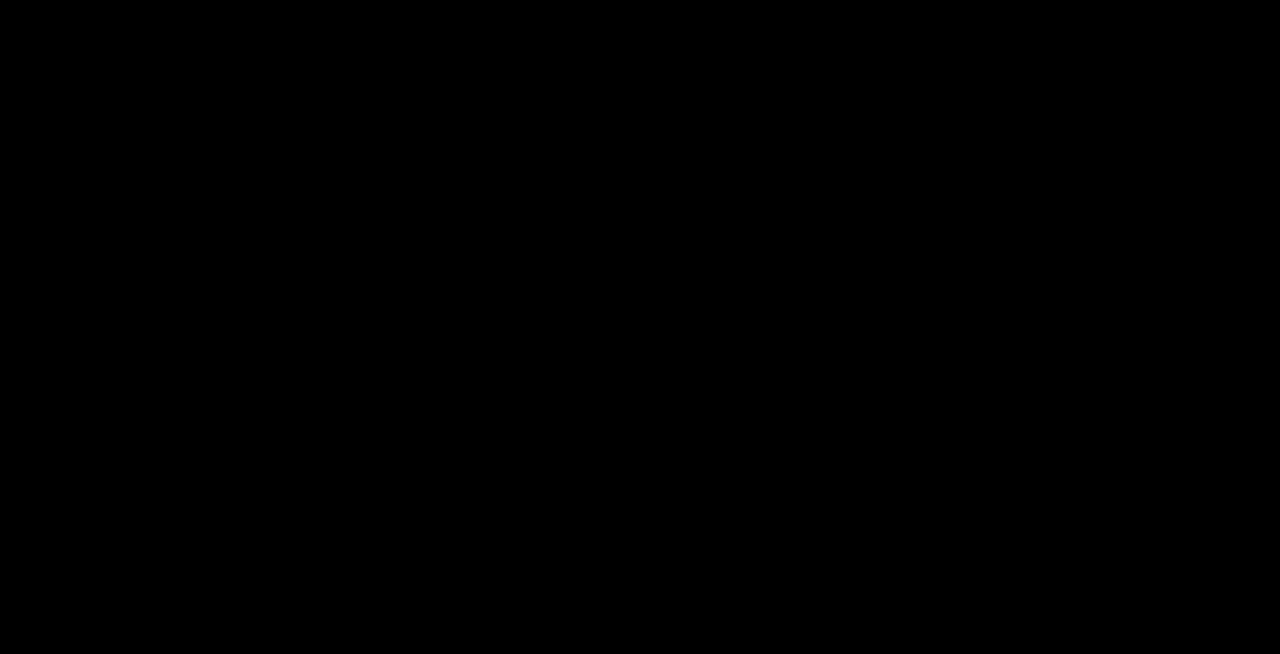
==== commit f6035925: "Update index.html" ====
--- a/index.html
+++ b/index.html
@@ -3,7 +3,20 @@
 <head>
   <meta charset="UTF-8">
   <meta name="viewport" content="width=device-width, initial-scale=1.0">
-  <title>Forest Effect</title>
+  <title>Forest</title>
+  
+  <nav>
+    <ul>
+      <li class="dropdown">
+        <a href="#">Poems</a>
+        <ul class="dropdown-menu">
+          <li><a href="poem.html">Poem 1</a></li>
+          <li><a href="poem2.html">Poem 2</a></li>
+          <li><a href="poem3.html">Poem 3</a></li>
+        </ul>
+      </li>
+    </ul>
+  </nav>
   
   
   <link rel="stylesheet" href="forest1.css">
@@ -11,8 +24,7 @@
 <body>
  
   <a class="info-link" href="info page.html" target="_blank">Info</a>
-
-
+ 
   <div class="container">
     <span class="fragment">F</span>
     <span class="fragment">O</span>
@@ -21,55 +33,116 @@
     <span class="fragment">S</span>
     <span class="fragment">T</span>
   </div>
+  
 
+  <div class="dot-navigation">
+    <div class="dot"></div>
+    <div class="dot second-dot"></div> <!-- Second dot -->
+  </div>
+  
+  
 
   <div class="spacer"></div>
 
- 
-  <div class="image-container">
-    <img src="images/for1.jpg" alt="Forest Image">
+  <div class="image-container-1">
+  <img src="images/for1.jpg" alt="Forest Image" class="overlay-image">
+  <div class="text-overlay">
+    <p>One touch of nature makes</p>
+    <p>the whole world <span class="hover-word">kin…</span></p>
   </div>
+</div>
 
+  
  
   <script src="forest1.js"></script>
 
   <div class="spacer-paragraph"></div>
  
- <p> 
-  One touch of nature makes </p> <p>the whole world kin…
+
+ <script>
+  document.addEventListener("DOMContentLoaded", function() {
+      const paragraphs = document.querySelectorAll("p");
   
- </p>
+      const observer = new IntersectionObserver(entries => {
+          entries.forEach(entry => {
+              if (entry.isIntersecting) {
+                  entry.target.classList.add("reveal");
+              }
+          });
+      }, { threshold: 0.5 }); 
+  
+      paragraphs.forEach(p => observer.observe(p));
+  });
+  </script>
  
  <spacer-paragraph>— TROILUS AND CRESSIDA, ACT 3 SCENE 3, SHAKESPEARE  </spacer-paragraph>
 
+ <section>
+  <div class="actions">
+    <a href="https://www.shakespeare.org.uk/explore-shakespeare/shakespedia/shakespeare-quotes-theme/shakespeare-quotes-environment/"
+      rel="noreferrer noopener">
+      <span>click to discover more quotes</span>
+    </a>
+  </div>
+</section>
 
- <div class="fadein">
-  <img src="images/Photo__Noora.jpg" alt="">
+<h2>Three Poems on Nature</h2>
+<div class="spacer"></div>
+<div class="spacer"></div>
+<div class="spacer"></div>
+
+
+  <div class="image-gallery">
+    <div class="image-container">
+        <a href="poem.html">
+            <img src="images/kin.jpeg" alt="Image 1">
+        </a>
+        <div class="image-title"> The Peace Of Wild Things</div>  <!-- 제목 추가 -->
+    </div>
+    <div class="image-container">
+        <a href="poem2.html">
+            <img src="images/Noora.png" alt="Image 2">
+        </a>
+        <div class="image-title">Sleeping In The Forest</div>  <!-- 제목 추가 -->
+    </div>
+    <div class="image-container">
+        <a href="poem3.html">
+            <img src="images/running.jpeg" alt="Image 3">
+        </a>
+        <div class="image-title">The Way Through The Woods</div>  <!-- 제목 추가 -->
+    </div>
+</div>
+
+<div class="spacer"></div><div class="spacer"></div>
+<div class="spacer"></div>
 
 
 
+<div class="spacer"></div>
+
+<p class="p1">
+  <span class="typing-sentence">This collection features three poems: 'The Peace of Wild Things' by Wendell Berry, which reflects on finding solace in nature.</span>
+  <span class="typing-sentence">'Sleeping in the Forest' by Mary Oliver, a meditation on rest and renewal amidst the quiet of the woods.</span>
+  <span class="typing-sentence">Finally, 'The Way Through the Woods' by Rudyard Kipling, which reminds us of nature’s permanence even when human presence fades.</span>
+</p>
+
+<div class="spacer"></div>
+<div class="spacer"></div>
+<div class="footer">
+    <a href="mailto:leeq370@newschool.edu"> Mail me</a>
+</div>
+<div class="spacer"></div>
+ 
+  </div>
 </div>
 
-<div class="poem">
-  <h1>The Peace of Wild Things
 
-  </h1>
-  <h2>by Wendell Berry</h2>
-  <ul>
-  <li> When despair for the world grows in me </il>
-  
-  <li>and I wake in the night at the least sound</li>
-  <li>in fear of what my life and my children’s lives may be,</li>
-  <li> rests in his beauty on the water, and the great heron feeds. </li>
-    <li> I go and lie down where the wood drake</li>
-    <li>I come into the peace of wild things</li>
-    <li> who do not tax their lives with forethought</li>
-      <li>of grief. I come into the presence of still water.</li>
-      <li>And I feel above me the day-blind stars</li> 
-      <li>waiting with their light. For a time </li>
-      <li>I rest in the grace of the world, and am free.</li>
-  
-    </ul>
+   </a>
+
+</div>
+
+
+
   
   </div>
 
--- a/forest1.css
+++ b/forest1.css
@@ -93,8 +93,80 @@
     opacity: 1; 
     transform: translateY(0); 
   }
+
+  .fadein img{
+    width: 30%;
+    height: 30%;
+    display: flex;
+    justify-content: center;
+    align-items: center;
+    margin-top: 50px;
+
+    opacity:0.5;
+transition: 1s ease;
+}
+
+.fadein img:hover{
+opacity:1;
+transition: 1s ease;
+}
+    
+
+.poem {
+  width: 385px;
+  margin: auto;
+  margin-right: 0;
+  padding: 10px 0;
+  font-family: Baskerville;
+  font-size: 14px;
+  text-align: left;
+
+
+  
+}
+
+
+p {
+  margin-bottom: 15px;
+  line-height: 1.45em;
+}
+
+.poem h1,
+.poem h2 {
+  font-family: Baskerville;
+  font-weight: normal;
+  text-align: center;
+}
+
+.poem h1 {
+  font-size: 34px;
+  margin-bottom: 10px;
+}
+
+
+.poem h2 {
+  font-size: 18px;
+  font-style: italic;
+  margin-bottom: 30px;
+}
+
+
+  .poem ul, .poem ol
+{
+    list-style-type: none;
+}
+  .poem li
+  {
+    font-family:Times New Roman;
+    font-style:italic;
+    padding-bottom: 0.5em;
+  }
+
+  .poem li:first-child::first-letter
+{
+  font-size:80px;
+  font-style:italic;
+  padding-right:3px;
+}
   
 
-
-
-
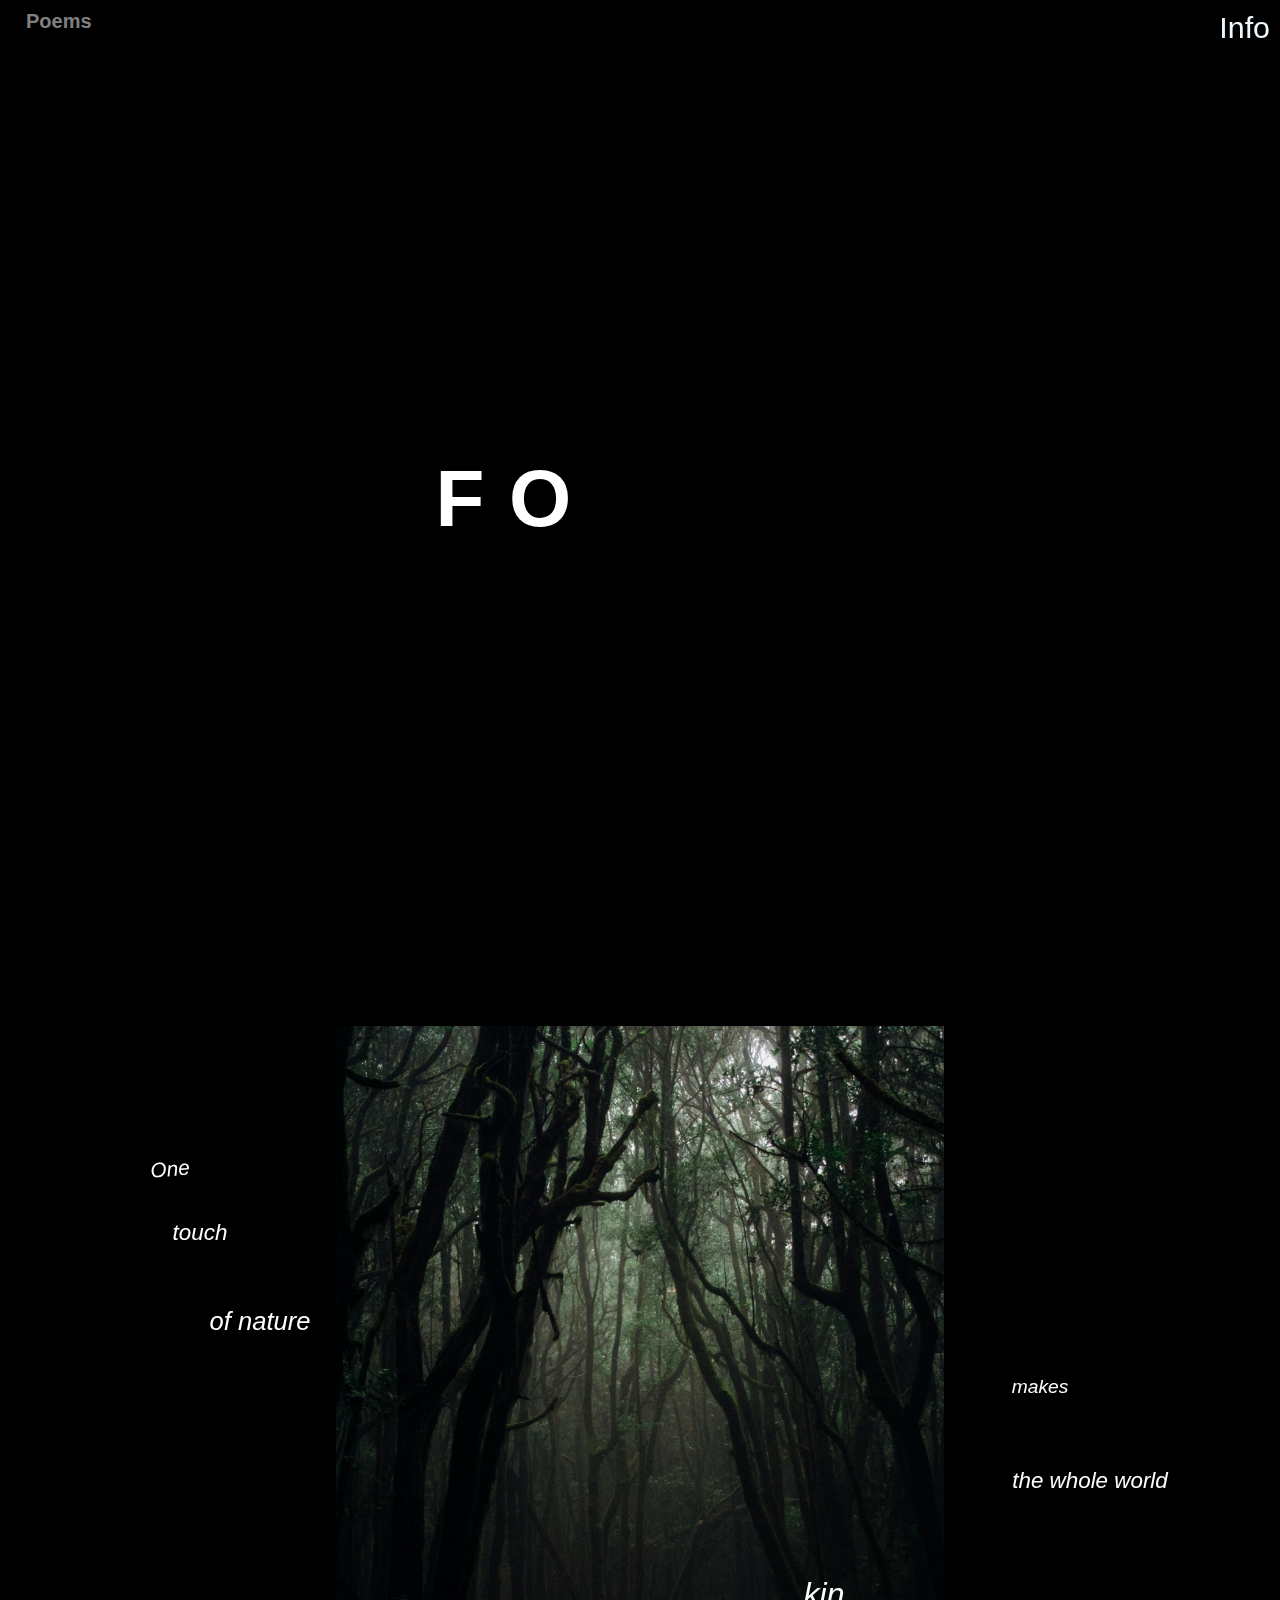
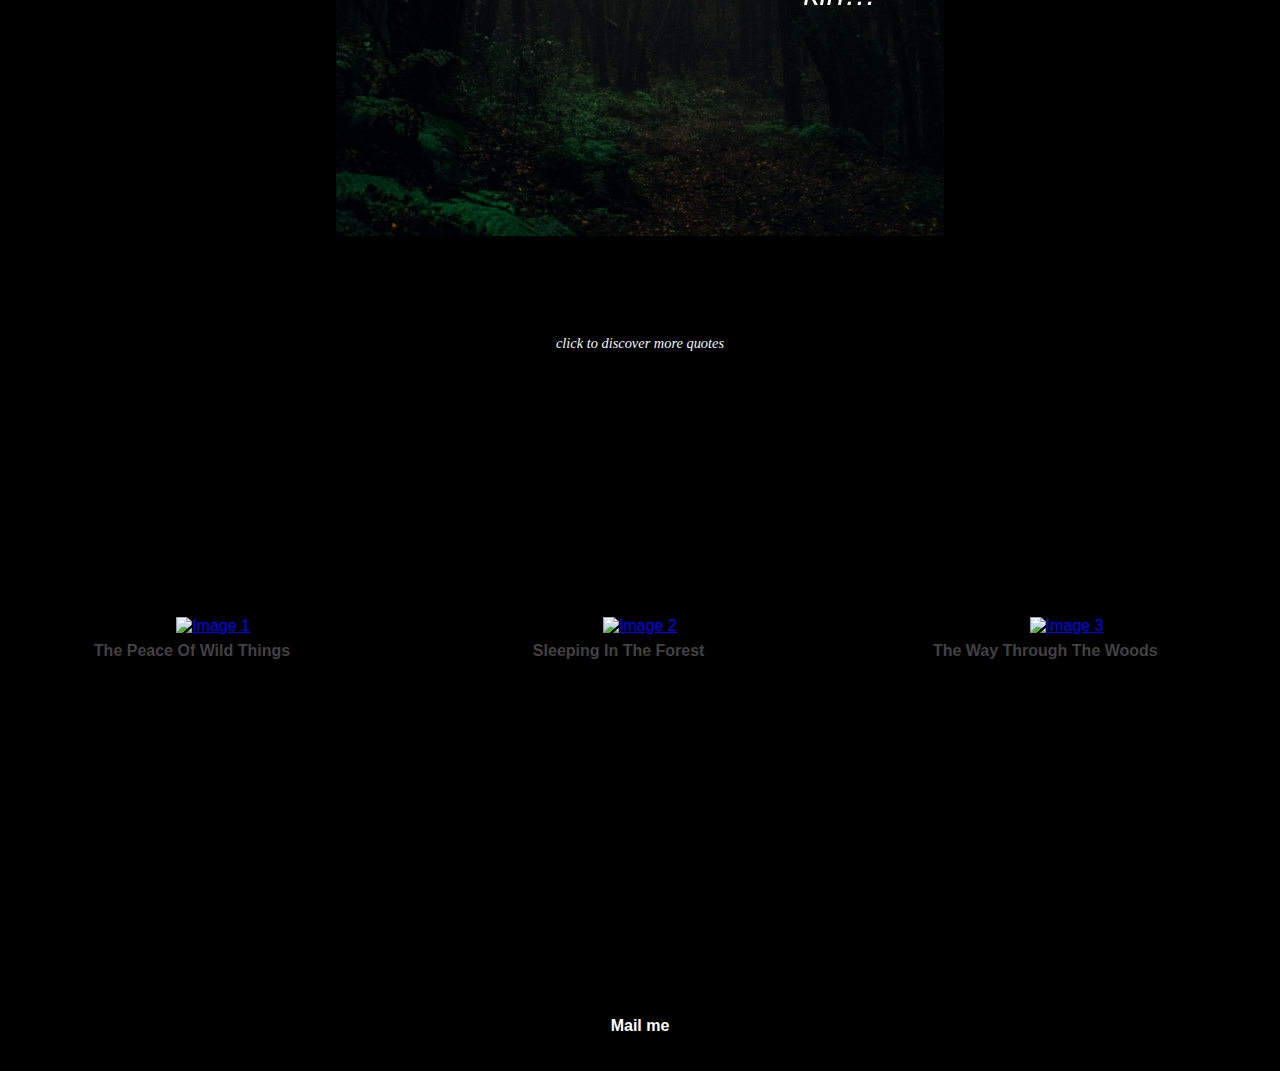
==== commit d044dc9a: "Update index.html" ====
--- a/index.html
+++ b/index.html
@@ -3,6 +3,7 @@
 <head>
   <meta charset="UTF-8">
   <meta name="viewport" content="width=device-width, initial-scale=1.0">
+  
   <title>Forest</title>
   
   <nav>
@@ -26,13 +27,14 @@
   <a class="info-link" href="info page.html" target="_blank">Info</a>
  
   <div class="container">
-    <span class="fragment">F</span>
-    <span class="fragment">O</span>
-    <span class="fragment">R</span>
-    <span class="fragment">E</span>
-    <span class="fragment">S</span>
-    <span class="fragment">T</span>
+    <span class="fragment" onmouseover="addBackgroundImage()" onmouseout="removeBackgroundImage()">F</span>
+    <span class="fragment" onmouseover="addBackgroundImage()" onmouseout="removeBackgroundImage()">O</span>
+    <span class="fragment" onmouseover="addBackgroundImage()" onmouseout="removeBackgroundImage()">R</span>
+    <span class="fragment" onmouseover="addBackgroundImage()" onmouseout="removeBackgroundImage()">E</span>
+    <span class="fragment" onmouseover="addBackgroundImage()" onmouseout="removeBackgroundImage()">S</span>
+    <span class="fragment" onmouseover="addBackgroundImage()" onmouseout="removeBackgroundImage()">T</span>
   </div>
+  
   
 
   <div class="dot-navigation">
@@ -45,13 +47,21 @@
   <div class="spacer"></div>
 
   <div class="image-container-1">
-  <img src="images/for1.jpg" alt="Forest Image" class="overlay-image">
-  <div class="text-overlay">
-    <p>One touch of nature makes</p>
-    <p>the whole world <span class="hover-word">kin…</span></p>
+  
+    <img src="images/for1.jpg" alt="Forest Image" class="overlay-image">
+    <div class="text-overlay">
+      <p class="first-line">One  </p>
+      <p class="second-line">touch</p>
+      <p class="third-line">of nature</p>
+      <p class="fourth-line">makes</p>
+      <p class="fifth-line">the whole world</p>
+        <p class="sixth-line">
+      
+        
+        <span class="hover-word">kin…</span></p>
+    </div>
   </div>
-</div>
-
+  
   
  
   <script src="forest1.js"></script>
--- a/forest1.css
+++ b/forest1.css
@@ -1,10 +1,88 @@
+/* 네비게이션 스타일 */
+nav {
+  background-color: #000000;
+  padding: 10px;
+}
+
+nav ul {
+  list-style: none;
+  display: flex;
+  gap: 20px;
+  margin: 0;
+  padding: 0;
+
+}
+
+nav li {
+  position: relative; 
+}
+
+nav a {
+  color: white;
+  text-decoration: none;
+  font-weight: bold;
+  padding: 16px;
+}
+
+nav a:hover {
+  text-decoration: none;
+}
+
+
+.dropdown > a {
+  font-size: 20px !important; 
+  font-weight: bold !important; 
+  color: grey !important; 
+  transition: color 0.3s ease;
+}
+
+
+.dropdown-menu {
+  display: none;
+  position: absolute;
+  top: 100%;
+  left: 0;
+  background-color: #000000;
+  list-style: none;
+  padding: 10px 0;
+  margin: 0;
+  border-radius: 5px;
+  box-shadow: 0 6px 5px rgba(0, 0, 0, 0.1);
+
+}
+
+.dropdown-menu li {
+  padding: 5px 20px;
+  white-space: nowrap
+}
+
+.dropdown-menu a {
+  color: grey; 
+  text-decoration: none;
+  padding: 10px 20px;
+  display: block; 
+  transition: color 0.3s ease; 
+}
+
+.dropdown-menu a:hover {
+ color: white ;
+}
+
+
+.dropdown:hover .dropdown-menu {
+  display: block;
+}
+
+
+
 body {
-    background-color: rgb(0, 0, 0);
+  background-color: rgb(0, 0, 0); 
     color: aliceblue;
     font-family: 'Punto', sans-serif;
     margin: 0;
     padding: 0;
     overflow-x: hidden;
+    
   }
   
   .info-link {
@@ -12,47 +90,274 @@
     top: 10px;
     right: 10px;
     text-decoration: none;
-    font-size: 1.2rem;
+    font-size: 1.9rem;
     color: aliceblue;
     transition: font-size 0.2s ease;
   }
   
   .info-link:hover {
-    font-size: 1.5rem;
-  }
-  
-  .container {
+    font-size: 2.5rem;
+  }
+
+
+  .dot-navigation {
     display: flex;
+    flex-direction: column;
+    align-items: center;
     justify-content: center;
-    align-items: center;
-    height: 100vh;
-    text-align: center;
-  }
-  
-  .fragment {
-    font-size: 5rem;
-    font-weight: bold;
-    display: inline-block;
-    color: white;
-  }
-  
-  .image-container {
-    width: 100%;
-    display: flex;
-    justify-content: center;
-    align-items: center;
-    margin-top: 50px;
-  }
-  
-  .image-container img {
-    width: 100%;
-    max-width: 1200px;
-    height: auto;
-    border-radius: 8px;
-  }
+    margin-top: -120px; 
+}
+
+.dot {
+    width: 6px;
+    height: 6px;
+    background-color: aliceblue;
+    border-radius: 50%;
+    cursor: pointer;
+    opacity: 0; 
+    animation: bounce 1.5s infinite, fadeIn 1s forwards;
+}
+
+.dot:hover {
+    background-color: white;
+    transform: scale(1.2);
+    transition: transform 0.2s ease, background-color 0.2s ease;
+}
+
+
+.second-dot {
+    margin-top: 60px; 
+    animation-delay: 3s; 
+}
+
+
+.first-dot {
+    animation-delay: 3.5s; 
+}
+
+@keyframes bounce {
+    0%, 100% {
+        transform: translateY(0);
+    }
+    50% {
+        transform: translateY(-5px);
+    }
+}
+
+@keyframes fadeIn {
+    from {
+        opacity: 0;
+    }
+    to {
+        opacity: 1;
+    }
+}
+
+
+
+
+
+.container {
+  display: flex;
+  justify-content: center;
+  align-items: center;
+  height: 100vh;
+  text-align: center;
+}
+
+.fragment {
+  font-size: 5rem;
+  font-weight: bold;
+  display: inline-block;
+  color: white;
+  transform: translate(20px);
+  animation: fadeInUp 0.6s ease-in-out forwards, backgroundAppear 0.6s ease-in-out forwards;
+  position: relative;
+  background-image: url('images/.jpg'); 
+  background-size: cover; 
+  background-position: center; 
+  width: 1em; 
+  height: 1em; 
+  opacity: 0; 
+}
+
+
+.fragment:hover {
+  cursor: pointer;
+}
+
+.fragment:nth-child(1) {
+  animation-delay: 0s, 0.6s; 
+}
+
+.fragment:nth-child(2) {
+  animation-delay: 0.2s, 0.8s; 
+}
+
+.fragment:nth-child(3) {
+  animation-delay: 0.4s, 1s;
+}
+
+.fragment:nth-child(4) {
+  animation-delay: 0.6s, 1.2s;
+}
+
+.fragment:nth-child(5) {
+  animation-delay: 0.8s, 1.4s;
+}
+
+.fragment:nth-child(6) {
+  animation-delay: 1s, 1.6s;
+}
+
+
+
+body {
+  transition: background-image 1s ease-in-out;
+  background-image: none; 
+}
+
+
+.container:hover ~ body {
+  background-image: url('images/bg2.jpg'); 
+  background-size: cover;
+  background-position: center;
+  background-repeat: no-repeat;
+}
+
+
+
+
+@keyframes fadeInUp {
+  to {
+    transform: translate(0);
+    opacity: 1;
+  }
+}
+
+
+@keyframes backgroundAppear {
+  100% {
+    opacity: 1; 
+  }
+}
+
+  
+
+.image-container-1 {
+  position: relative; 
+  display: flex;
+  justify-content: center;
+  align-items: center;
+  flex-direction: column;
+  margin-top: 50px;
+  width: 100%; 
+  height: 100vh;
+  
+}
+
+.overlay-image {
+  max-width: 100%;  
+  max-height: 90%; 
+  object-fit: cover; 
+}
+
+
+
+
+
+  
+.text-overlay {
+  position: absolute;
+  top: 50%;
+  left: 50%;
+  transform: translate(-50%, -50%);
+  text-align: center;
+  color: white;
+  font-family: 'Open Sans', sans-serif;
+  font-size: 1.6rem;  
+  z-index: 1;
+}
+
+.text-overlay p {
+  margin: 0;  
+  font-weight: 100; 
+  line-height: 1.6;
+  
+}
+
+
+.text-overlay .first-line {
+  margin-bottom: 20px;  
+  left: -470px; 
+  top: -30px;  
+  position: relative;  
+  text-align: left; 
+  transform: rotate(-5deg);
+  font-size: 1.3rem;  
+}
+
+
+.text-overlay .second-line {
+  margin-bottom: 10px;
+  left: -440px; 
+  top: -40px;  
+  font-size: 1.4rem;
+  position: relative;  
+  text-align: left;  
+}
+
+.text-overlay .third-line {
+  margin-bottom: 30px;
+ left: -380px; 
+  position: relative; 
+  text-align: right; 
+}
+
+.text-overlay .fourth-line {
+  margin-bottom: 60px;
+  right: -400px; 
+  font-size: 1.2rem; 
+  position: relative;  
+  text-align: right;  
+}
+
+
+
+.text-overlay .fifth-line {
+  margin-bottom: 70px;
+  right: -450px; 
+  position: relative;  
+  text-align: right;
+  font-size: 1.4rem;  
+}
+
+.text-overlay .sixth-line {
+  margin-bottom: 80px;
+  right: -200px;  
+  position: relative;  
+  text-align: right;
+  font-size: 2rem;  
+}
+
+
+
+
+.hover-word:hover {
+  color: #ff6347;  
+  transition: color 0.3s ease;
+}
+
+
+.fadein img:hover {
+  opacity: 1;
+  transition: 1s ease;
+}
+
+  
 
   .spacer {
-    height: 90vh;
+    height: 4vh;
   }
   
  
@@ -61,17 +366,35 @@
   }
 
 
-p {
-  font-family: Georgia, italic,serif;
-  font-size: 1.8rem;
-  line-height: 1.6;
-  max-width: 40em;
-  margin: 1em auto;
-  padding: 0;
-  text-align: center;
-  font-style: italic; 
-  color: #555; 
-}
+ 
+  
+  p {
+    max-width: 40em;
+    margin: 1em auto;
+    padding: 0;
+    text-align: center;
+    font-style: italic; 
+    color: #fbfff9; 
+    display:flex;
+    flex-direction: column;
+    align-items: center;
+    margin-bottom: 20px;
+    line-height: 1em;
+  }
+
+  p {
+    opacity: 10; 
+    transform: translateY(20px); 
+    transition: opacity 1s ease-out, transform 1s ease-out;
+}
+
+p.reveal {
+    opacity: 1;
+    transform: translateY(0); 
+}
+
+
+  
 
 
 spacer-paragraph {
@@ -79,11 +402,12 @@
     font-size: 0.9rem;
     font-style: italic;
     font-weight: 500; 
-    color: #3c3c3c; 
+    color: #c4c2c2; 
     text-align: center;
     display: block; 
     margin: 1.5em auto; 
     opacity: 0; 
+    margin-top: 5px;
     transform: translateY(10px); 
     transition: opacity 0.8s ease-out, transform 0.8s ease-out; 
   }
@@ -93,6 +417,23 @@
     opacity: 1; 
     transform: translateY(0); 
   }
+
+  .actions a {
+    font-family: Georgia, serif;
+    font-size: 0.9rem;
+    font-style: italic;
+    font-weight: 500; 
+    text-align: center;
+    margin: 1.5em auto;  
+    display: block;
+    justify-content: center;
+    margin-top: 5px;
+    transform: translateY(10px); 
+    transition: opacity 1s ease-out, transform 0.8s ease-out; }
+
+    .actions a:visited {
+      color: #a69f9f !important; 
+    }
 
   .fadein img{
     width: 30%;
@@ -101,72 +442,174 @@
     justify-content: center;
     align-items: center;
     margin-top: 50px;
-
-    opacity:0.5;
+    opacity:0.1;
 transition: 1s ease;
 }
 
 .fadein img:hover{
-opacity:1;
+opacity:4;
 transition: 1s ease;
 }
-    
-
-.poem {
-  width: 385px;
+.image-gallery {
+  display: grid; 
+  grid-template-columns: repeat(auto-fit, minmax(300px, 1fr)); 
+  gap:0; 
+  width: 100%; 
+  margin: 0;
+}
+
+.image-container {
+  text-align: center; 
+}
+
+.image-container img {
+  width: 100%; 
+  height: 300px; 
+  object-fit: cover; 
+  aspect-ratio: 1 / 1; 
+  border-radius: none; 
+  transition: transform 0.3s, opacity 0.3s; 
+}
+
+.image-container:hover img {
+  transform: scale(1.05); 
+  opacity: 1; 
+}
+
+.image-container .image-title {
+  margin-top: 5px; 
+  font-size: 16px;
+  font-weight: bold;
+  color: #424242; 
+  white-space: normal; 
+  max-width: 90%; 
+  word-wrap: break-word; 
+  line-height: 1.4; 
+  transition: color 0.3s ease-in-out; 
+}
+
+.image-container:hover .image-title {
+  color: #ffffff; 
+}
+
+
+
+
+h2 a {
+  text-decoration: none; 
+  color: inherit; 
+}
+
+h2 a:hover {
+  color: inherit; 
+}
+
+.actions a {
+  text-decoration: none; 
+  color: inherit; 
+}
+
+.actions a:hover {
+  color: inherit; 
+}
+
+
+
+h2 {
+  background-color: rgb(0, 0, 0);
+  font-size: 80px;
+  font-weight: 10;
+  color: #ffffff;
+  margin-bottom: 10px;
+  font-family: 'Altesse Std', serif;
+  padding-left: 1in;
+  opacity: 0; 
+  transition: opacity 3s ease-in-out; 
+}
+
+h2.visible {
+  opacity: 1; 
+}
+
+.p1 {
+  font-size: 22px;
+  color: #e0e0e0;
+  line-height: 1.8;
+  font-weight: 300;
+  font-family: 'Merriweather', serif;
+  text-align: left;
+  padding-left: 20px; 
+  padding-right: 20px; 
+  max-width: 90%; 
   margin: auto;
-  margin-right: 0;
-  padding: 10px 0;
-  font-family: Baskerville;
-  font-size: 14px;
-  text-align: left;
-
-
-  
-}
-
-
-p {
-  margin-bottom: 15px;
-  line-height: 1.45em;
-}
-
-.poem h1,
-.poem h2 {
-  font-family: Baskerville;
-  font-weight: normal;
+  opacity: 0.9;
+  overflow: hidden;
+  white-space: normal;
+  border-right: 3px solid #000000; 
+}
+
+.typing-sentence {
+  display: block; 
+  overflow: hidden;
+  width: 0; 
+  white-space: nowrap;
+  border-right: 3px solid #000000; 
+  animation: typing 7s steps(40) forwards, blink 12s step-end infinite, colorChange 12s ease-in-out forwards; 
+}
+
+.typing-sentence:nth-child(1) {
+  animation-delay: 10s;
+}
+
+.typing-sentence:nth-child(2) {
+  animation-delay: 15s; 
+}
+
+.typing-sentence:nth-child(3) {
+  animation-delay: 20s; 
+}
+
+
+@keyframes typing {
+  to {
+    width: 100%; 
+  }
+}
+
+
+@keyframes blink {
+  50% {
+    border-color: transparent;
+  }
+}
+
+
+@keyframes colorChange {
+  0% {
+    color: #e0e0e0; 
+  }
+  100% {
+    color: black; 
+  }
+}
+
+
+
+.footer {
+margin-top:20px;
+  width: 100%;
   text-align: center;
 }
 
-.poem h1 {
-  font-size: 34px;
-  margin-bottom: 10px;
-}
-
-
-.poem h2 {
-  font-size: 18px;
-  font-style: italic;
-  margin-bottom: 30px;
-}
-
-
-  .poem ul, .poem ol
-{
-    list-style-type: none;
-}
-  .poem li
-  {
-    font-family:Times New Roman;
-    font-style:italic;
-    padding-bottom: 0.5em;
-  }
-
-  .poem li:first-child::first-letter
-{
-  font-size:80px;
-  font-style:italic;
-  padding-right:3px;
-}
-  
-
+.footer a{
+  font-size: 1rem;
+  font-weight: bold;
+  color: white;
+  display: inline-block;
+  text-decoration: none;
+
+}
+
+.footer :hover {
+  font-size: 2.5rem;
+}
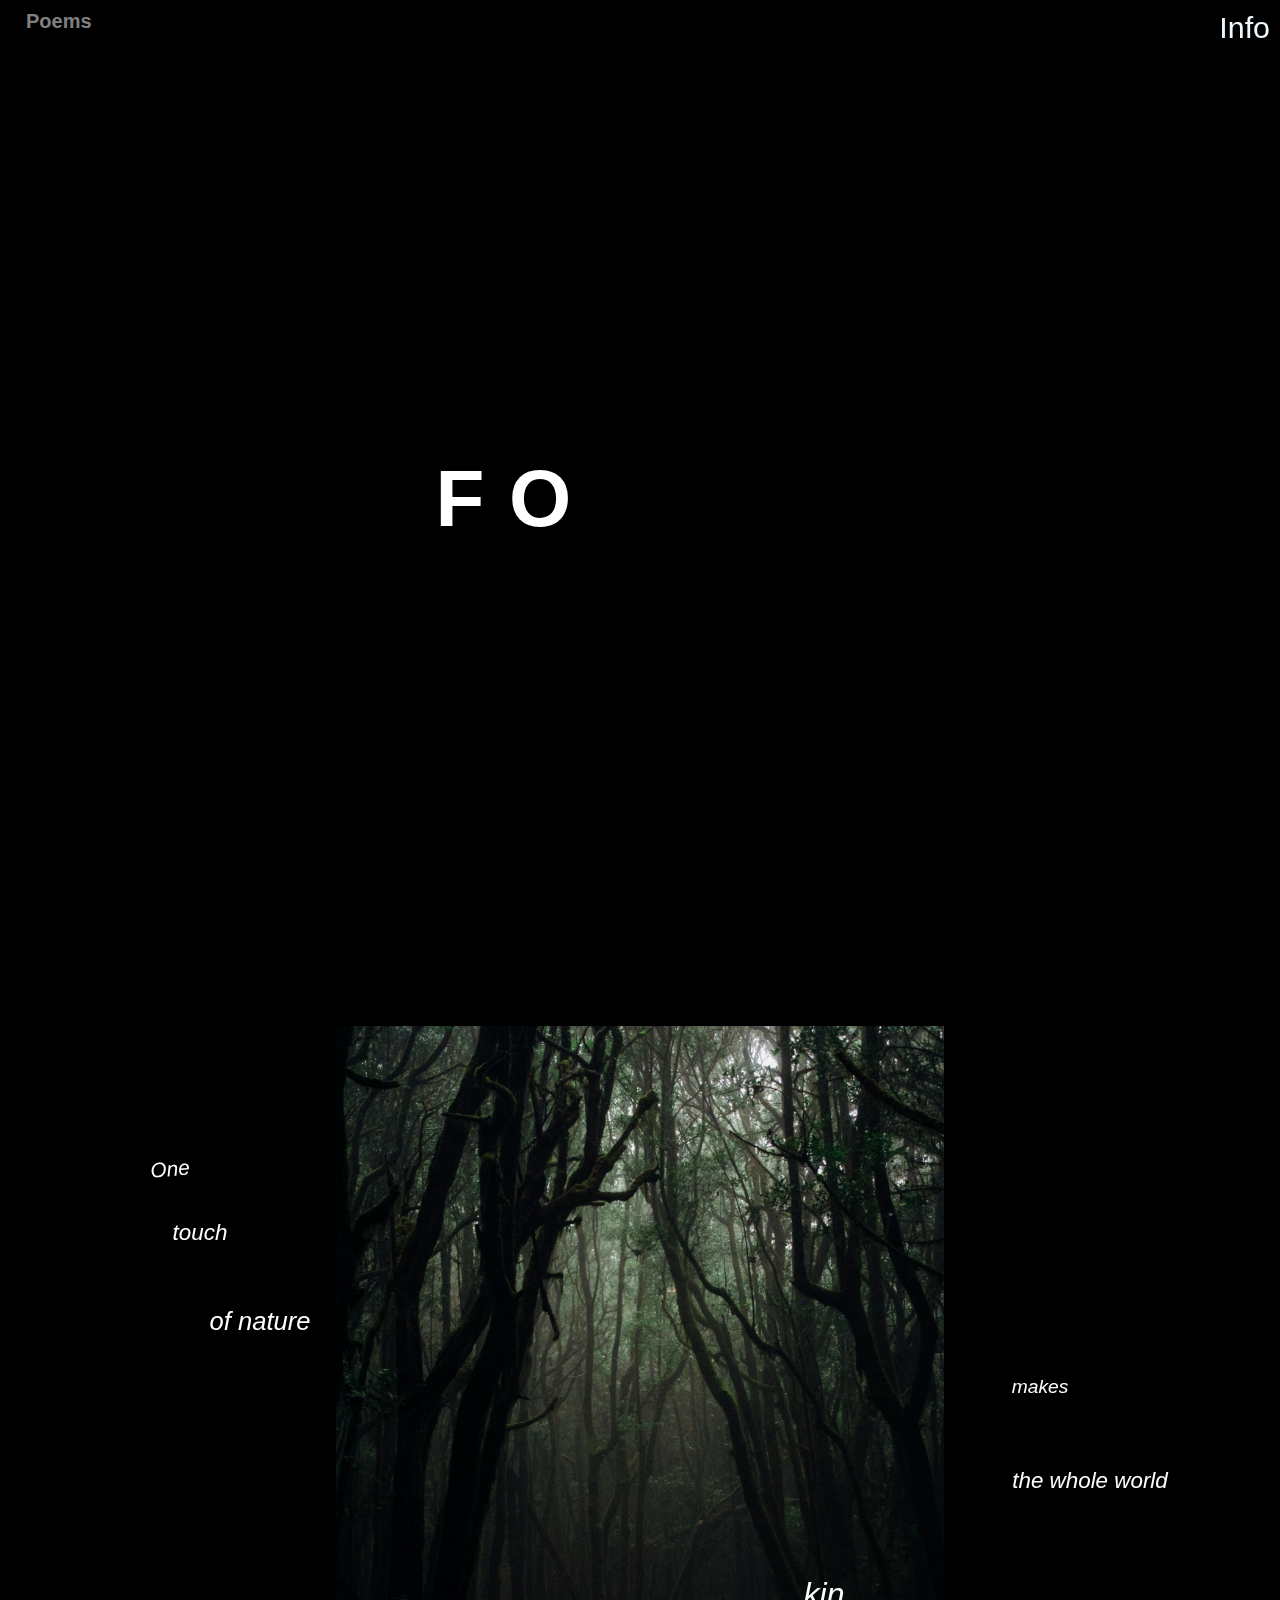
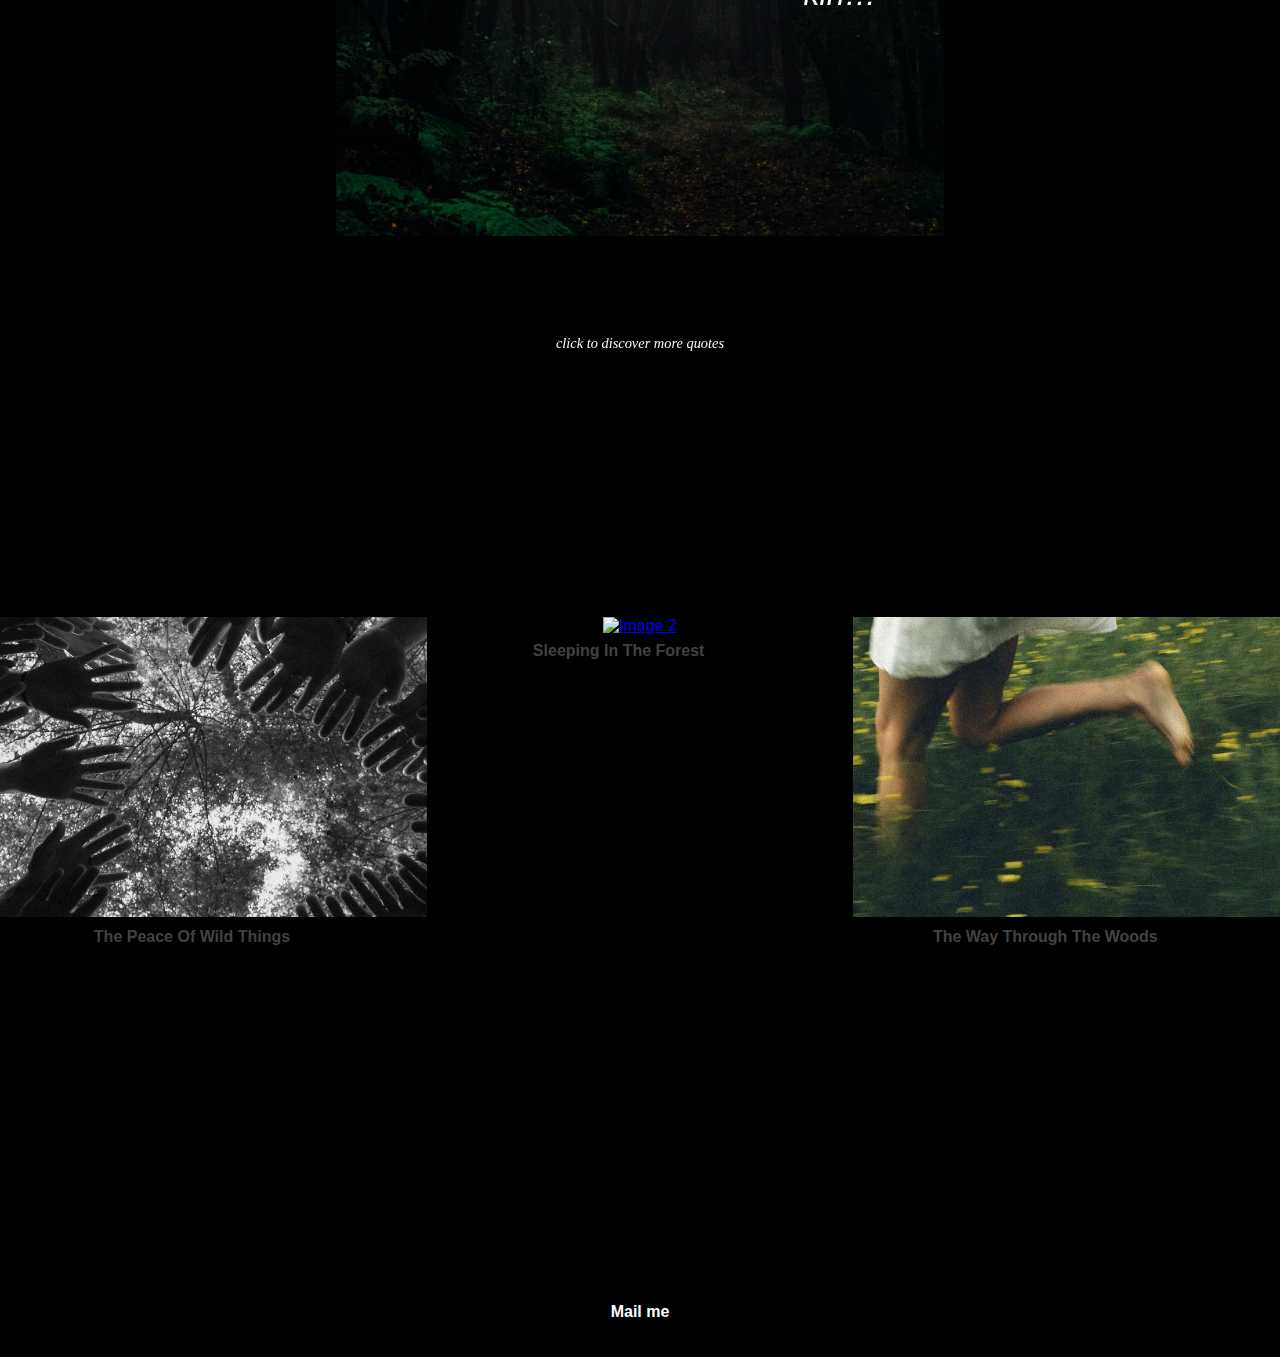
==== commit 1e04cce1: "Update index.html" ====
--- a/index.html
+++ b/index.html
@@ -3,6 +3,8 @@
 <head>
   <meta charset="UTF-8">
   <meta name="viewport" content="width=device-width, initial-scale=1.0">
+  <meta name="viewport" content="width=device-width, initial-scale=1.0, initial-scale=1.0">
+
   
   <title>Forest</title>
   
--- a/forest1.css
+++ b/forest1.css
@@ -1,4 +1,43 @@
-/* 네비게이션 스타일 */
+/* iPhone SE (320px width) */
+@media (max-width: 320px) {
+    body {
+        font-size: 14px;
+    }
+    .container {
+        padding: 10px;
+    }
+}
+
+/* iPhone 12/13 Mini and older devices (375px width) */
+@media (max-width: 375px) {
+    body {
+        font-size: 16px;
+    }
+    .container {
+        padding: 20px;
+    }
+}
+
+/* iPhone 12/13/14 Pro/Regular (390px width) */
+@media (max-width: 390px) {
+    body {
+        font-size: 17px;
+    }
+    .container {
+        padding: 25px;
+    }
+}
+
+/* Larger phones (e.g., iPhone 12/13 Pro Max, 428px width) */
+@media (max-width: 428px) {
+    body {
+        font-size: 18px;
+    }
+    .container {
+        padding: 30px;
+    }
+}
+
 nav {
   background-color: #000000;
   padding: 10px;
